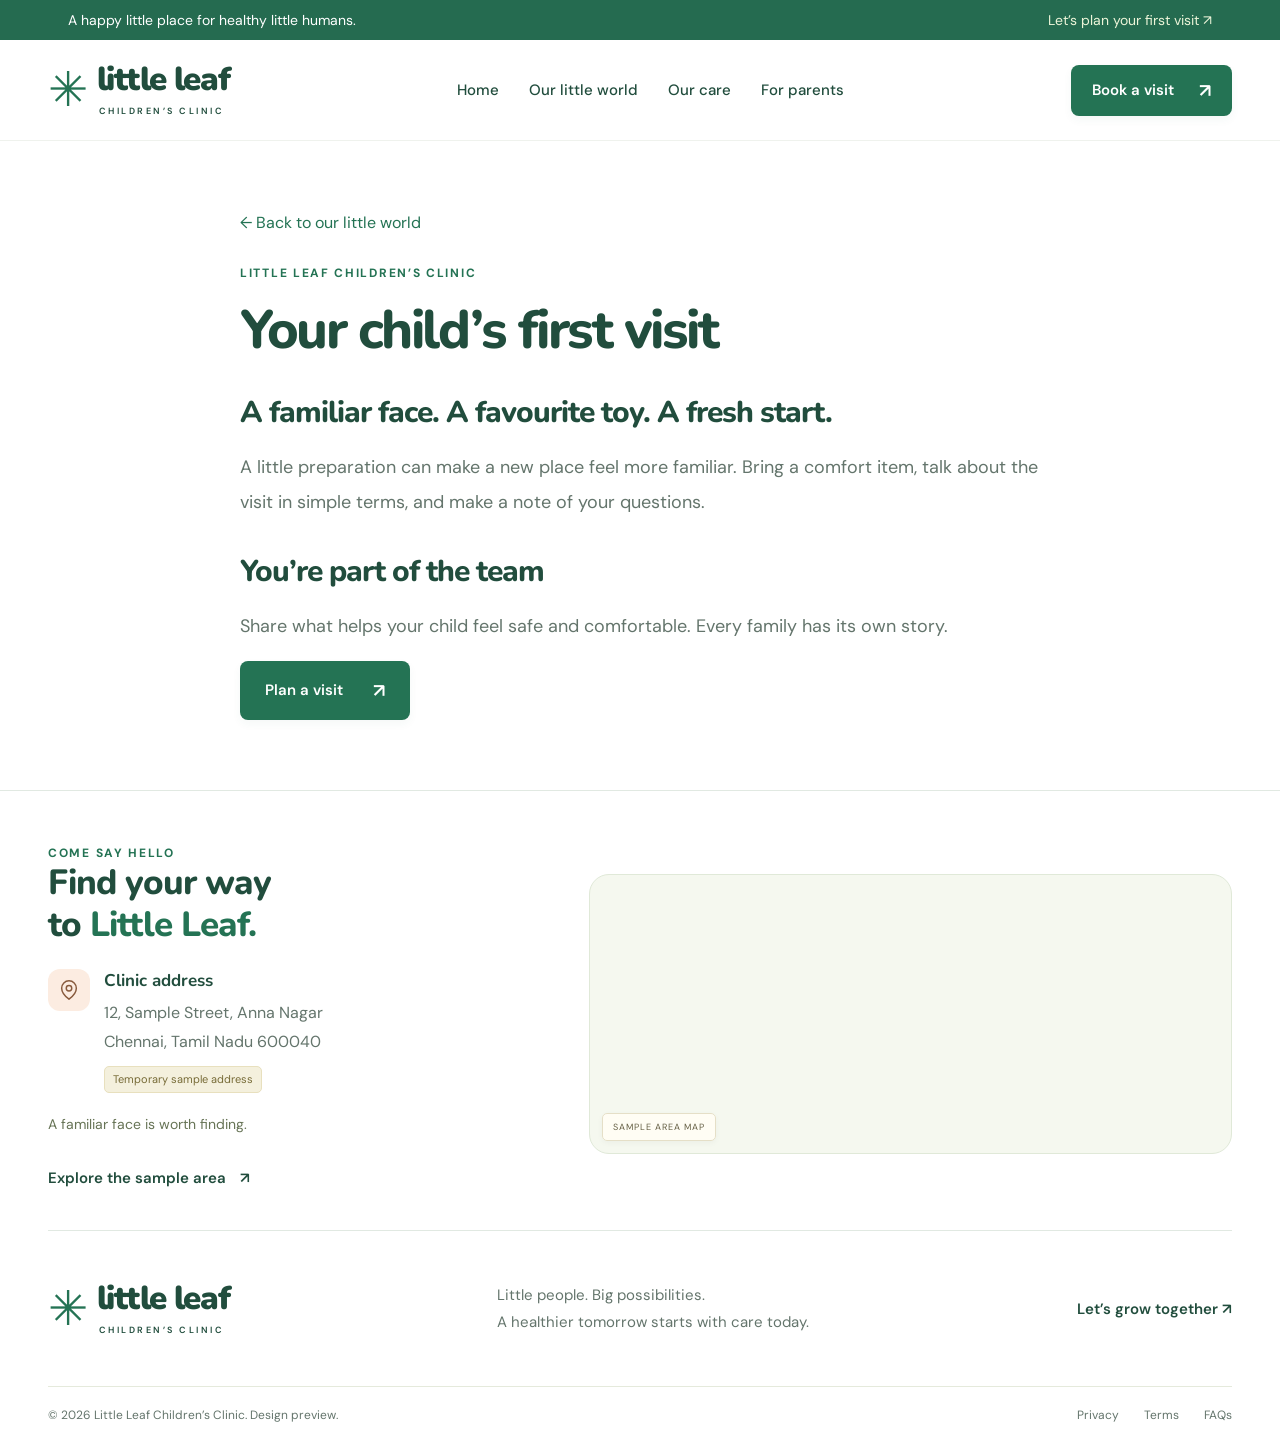
==== blog-detail.html @ 6de823de "Build Little Leaf pediatric clinic website" ====
﻿<!DOCTYPE html>
<html lang="en"><head><meta charset="UTF-8"><meta name="viewport" content="width=device-width, initial-scale=1"><title>Your child’s first visit | Little Leaf Children’s Clinic</title><meta name="description" content="A familiar face. A favourite toy. A fresh start."><link rel="preconnect" href="https://fonts.googleapis.com"><link rel="preconnect" href="https://fonts.gstatic.com" crossorigin><link href="https://fonts.googleapis.com/css2?family=Caveat:wght@500;600&family=DM+Sans:wght@400;500;600;700&family=Nunito:wght@600;700;800;900&display=swap" rel="stylesheet"><link rel="stylesheet" href="assets/children.css"><link rel="icon" href="assets/leaf.svg"><script src="assets/children.js" defer></script></head><body><div class="welcome-loader" id="welcome-loader" role="status" aria-label="Welcome to Little Leaf"><div class="loader-content"><div class="loader-heart"><svg viewBox="0 0 64 64" aria-hidden="true"><path d="M32 54S7 39 7 22C7 7 26 5 32 18 38 5 57 7 57 22 57 39 32 54 32 54Z"/></svg><span class="heart-spark">&#10022;</span></div><div class="loader-brand">little leaf</div><div class="loader-tagline">A little care. A whole lot of heart.</div><svg class="heartbeat-line" viewBox="0 0 240 48" aria-hidden="true"><path class="ecg-track" d="M0 25H65l9-8 10 17 12-29 14 40 13-28 9 8h108"/><path class="ecg-pulse" d="M0 25H65l9-8 10 17 12-29 14 40 13-28 9 8h108"/></svg><span class="loader-footnote">MAKING ROOM FOR LITTLE SMILES</span></div></div>
<div class="announcement"><span>A happy little place for healthy little humans.</span><a href="#appointments">Let’s plan your first visit ↗</a></div>
<header><div class="container nav-wrap"><a href="index.html" class="brand"><span class="brand-icon">✳</span><span>little leaf<small>CHILDREN’S CLINIC</small></span></a><nav id="navigation" aria-label="Main navigation"><a href="index.html#home">Home</a><a href="index.html#about">Our little world</a><a href="index.html#services">Our care</a><a href="index.html#parents">For parents</a></nav><a class="button nav-cta" href="index.html#appointments">Book a visit <span>↗</span></a><button class="menu-toggle" aria-label="Open navigation" aria-controls="navigation" aria-expanded="false">☰</button></div></header>
<main class="container detail-main"><a class="back-link" href="index.html">← Back to our little world</a><div class="eyebrow">LITTLE LEAF CHILDREN’S CLINIC</div><h1>Your child’s first visit</h1><h2>A familiar face. A favourite toy. A fresh start.</h2><p>A little preparation can make a new place feel more familiar. Bring a comfort item, talk about the visit in simple terms, and make a note of your questions.</p><h2>You’re part of the team</h2><p>Share what helps your child feel safe and comfortable. Every family has its own story.</p><a class="button" href="index.html#appointments">Plan a visit <span>↗</span></a></main><footer><section class="footer-location container" aria-labelledby="visit-us-title"><div class="location-copy"><span class="eyebrow">COME SAY HELLO</span><h2 id="visit-us-title">Find your way<br>to <span>Little Leaf.</span></h2><div class="address-row"><span class="address-icon" aria-hidden="true"><svg viewBox="0 0 24 24"><path d="M20 10c0 6-8 12-8 12S4 16 4 10a8 8 0 1 1 16 0Z"/><circle cx="12" cy="10" r="3"/></svg></span><div><h3>Clinic address</h3><address data-clinic-address>12, Sample Street, Anna Nagar<br>Chennai, Tamil Nadu 600040</address><span class="address-demo-label">Temporary sample address</span></div></div><p class="location-note">A familiar face is worth finding.</p><a class="text-link map-directions" href="https://www.google.com/maps/search/?api=1&query=Anna%20Nagar%2C%20Chennai%2C%20Tamil%20Nadu" target="_blank" rel="noopener noreferrer">Explore the sample area <span aria-hidden="true">&#8599;</span></a></div><div class="clinic-map" data-clinic-map><iframe title="Sample location map: Anna Nagar, Chennai. This is not a confirmed clinic address." src="https://maps.google.com/maps?q=Anna%20Nagar%2C%20Chennai%2C%20Tamil%20Nadu&z=14&output=embed" loading="lazy" referrerpolicy="no-referrer-when-downgrade" allowfullscreen></iframe><span class="map-demo-label">SAMPLE AREA MAP</span></div></section><div class="container footer-main"><a href="index.html" class="brand"><span class="brand-icon">✳</span><span>little leaf<small>CHILDREN’S CLINIC</small></span></a><p>Little people. Big possibilities.<br>A healthier tomorrow starts with care today.</p><a class="text-link" href="index.html#appointments">Let’s grow together ↗</a></div><div class="container footer-bottom"><span>© <span id="year">2026</span> Little Leaf Children’s Clinic. Design preview.</span><div><a href="privacy.html">Privacy</a><a href="terms.html">Terms</a><a href="faq.html">FAQs</a></div></div></footer></body></html>
---- assets/children.css ----
﻿:root{--green:#247354;--deep:#214d3d;--text:#64756c;--line:#e1e9e2}*{box-sizing:border-box}html{scroll-behavior:smooth;scroll-padding-top:110px}body{margin:0;color:var(--deep);font-family:'DM Sans',sans-serif;font-size:15px;background:white}a{color:inherit;text-decoration:none}button,input,select{font:inherit}a:focus-visible,button:focus-visible,summary:focus-visible{outline:3px solid #99b75c;outline-offset:5px}p{line-height:1.8;color:var(--text)}.container{max-width:1240px;width:calc(100% - 96px);margin:auto}.announcement{background:var(--green);color:#fff;display:flex;justify-content:space-between;padding:11px max(48px,calc((100vw - 1144px)/2));font-size:12px}.announcement a{color:#edf5d9}header{background:#ffffffed;backdrop-filter:blur(14px);position:sticky;top:0;z-index:20;border-bottom:1px solid #eff2ed}.nav-wrap{height:100px;display:flex;align-items:center;justify-content:space-between;gap:24px}.brand{display:flex;align-items:center;gap:10px;font-family:Nunito,sans-serif;font-weight:900;font-size:30px;letter-spacing:-1.3px;line-height:1}.brand-icon{font-size:48px;color:var(--green);font-weight:500}.brand small{display:block;font:600 8px 'DM Sans',sans-serif;letter-spacing:2.5px;margin:9px 0 0 2px}nav{display:flex;gap:30px;font-size:13px;font-weight:500}nav a:hover{color:var(--green)}.button{display:inline-flex;align-items:center;justify-content:center;gap:30px;background:var(--green);color:#fff;border:0;border-radius:8px;padding:17px 25px;font-weight:600;font-size:13px;cursor:pointer;transition:background .2s,transform .2s}.button:hover{background:#185b40;transform:translateY(-2px)}.button span{font-size:19px}.nav-cta{padding:13px 21px;gap:25px}.menu-toggle{display:none}.hero{display:grid;grid-template-columns:1.08fr 1fr;align-items:center;gap:65px;padding-top:58px;padding-bottom:65px}.eyebrow{font-size:10px;letter-spacing:1.9px;font-weight:700;color:var(--green);margin-bottom:20px}h1,h2,h3{font-family:Nunito,sans-serif}h1{font-size:clamp(44px,4.8vw,66px);font-weight:800;letter-spacing:-2.5px;line-height:1.1;margin:0}h1>span{color:var(--green);font-size:.91em}.scribble{width:88%;height:14px;border-top:5px solid #b6d78a;border-radius:50%;margin:6px 0 20px;transform:rotate(-1deg)}.hero-copy>p{max-width:450px;font-size:14px;margin-bottom:28px}.hero-actions{display:flex;gap:25px;align-items:center}.text-link{font-weight:600;font-size:13px;display:inline-flex;align-items:center}.text-link:hover{color:var(--green)}.assurance{display:flex;align-items:center;gap:9px;font-size:11px;color:#738477;margin-top:28px}.assurance>span{display:grid;place-items:center;width:20px;height:20px;border-radius:50%;background:#edf6ee;color:var(--green)}.hero-visual{position:relative;padding:8px 0 20px}.image-frame{height:477px;background:#e6f1e5;border-radius:160px 160px 22px 22px;overflow:hidden;position:relative;margin-right:14px}.image-frame img{width:100%;height:100%;object-fit:cover;object-position:center}.photo-caption{position:absolute;bottom:21px;left:0;width:100%;text-align:center;font-size:11px;color:white;background:#214d3d99;padding:9px}.sun{position:absolute;right:-16px;top:-18px;color:#b3cc72;font-size:92px;line-height:1;transform:rotate(10deg)}.flower{position:absolute;left:-35px;top:67px;color:#d7e9bd;font-size:70px}.care-note{position:absolute;bottom:53px;left:-38px;background:white;border:1px solid #e8eee5;border-radius:14px;box-shadow:0 9px 35px #1c503113;padding:17px 22px;display:flex;gap:13px;align-items:center;font-size:12px;line-height:1.6;transform:rotate(-4deg)}.care-note>span{font-size:33px;color:var(--green)}.care-note strong{font-family:Nunito;font-size:14px}.visual-label{position:absolute;bottom:0;right:38px;font-size:8px;letter-spacing:2px;color:#718472}.care-strip{background:#f4f8f0;border-block:1px solid #edf2e7}.care-strip>.container{display:flex;align-items:center;justify-content:space-between;padding-block:24px;gap:24px}.care-strip .container>div{display:flex;align-items:center;gap:13px;font-size:12px}.care-strip .container>div:first-child{display:block;line-height:1.6}.care-strip strong{font-family:Nunito;font-size:15px}.care-strip b{font-size:30px;color:#70925c;font-weight:400}.section{padding-block:78px}.section-top{display:flex;justify-content:space-between;align-items:end;gap:30px;margin-bottom:32px}.section-top .eyebrow{margin-bottom:13px}h2{font-size:36px;font-weight:800;line-height:1.2;letter-spacing:-1px;margin:0 0 19px}h2 span{color:var(--green)}.section-top h2{margin-bottom:0}.section-top>p{font-size:12px;margin-bottom:4px}.service-grid{display:grid;grid-template-columns:repeat(4,1fr);gap:17px}.service-card{border:1px solid var(--line);border-radius:15px;padding:25px 23px 20px;position:relative;transition:transform .2s,box-shadow .2s}.service-card:hover{transform:translateY(-5px);box-shadow:0 12px 30px #1f4b3910;border-color:#a9c6ac}.service-icon{display:grid;place-items:center;border-radius:14px;width:49px;height:49px;font-size:29px;margin-bottom:27px}.mint{background:#e7f1e1}.peach{background:#fff0e4;color:#b78d5c}.lavender{background:#eeedf7;color:#817b9c}.yellow{background:#f7f1d9;color:#a28c42}.number{position:absolute;right:23px;top:32px;font-size:10px;color:#7b897c}.service-card h3{font-size:18px;font-weight:800;margin:0 0 10px;letter-spacing:-.4px}.service-card p{font-size:12px;line-height:1.8;margin-bottom:23px}.card-link{display:flex;justify-content:space-between;align-items:center;border-top:1px solid var(--line);padding-top:16px;font-size:10px;font-weight:600;gap:10px}.card-link b{font-size:18px}.about-section{background:#f7faf4;padding:70px 0}.about-grid{display:grid;grid-template-columns:1fr 1fr;align-items:center;gap:95px}.about-art{background:#dfecd5;border-radius:110px 20px 20px 20px;height:370px;position:relative;display:flex;flex-direction:column;align-items:center;justify-content:center;overflow:hidden}.plant{font-size:140px;border:1px dashed #a4bc8c;border-radius:50%;width:230px;height:230px;display:grid;place-items:center;transform:rotate(-10deg)}.art-label{font-size:10px;letter-spacing:2px;text-align:center;line-height:1.8;margin-top:18px}.sticker{position:absolute;right:20px;top:35px;background:#fffdf1;padding:16px 20px;border-radius:50%;text-align:center;font-family:Nunito;font-size:12px;transform:rotate(12deg)}.sticker span{display:block;font-size:30px}.about-grid p{font-size:13px}.about-points{display:grid;grid-template-columns:1fr 1fr;gap:16px;font-size:12px;margin:24px 0;color:var(--green)}.faq-list{border-top:1px solid var(--line)}details{border-bottom:1px solid var(--line);padding:22px 0}summary{font-family:Nunito;font-weight:700;font-size:17px;display:flex;justify-content:space-between;gap:20px;cursor:pointer;list-style:none}summary::-webkit-details-marker{display:none}summary span{color:var(--green);font-size:23px;font-family:'DM Sans'}details[open] summary span{transform:rotate(45deg)}details p{font-size:13px;max-width:850px}.appointment-section{display:grid;grid-template-columns:.9fr 1.1fr;gap:65px;background:#eaf3e5;border-radius:22px;padding:48px;margin-bottom:75px;overflow:hidden}.booking-copy p{max-width:300px;font-size:13px}.booking-copy h2{font-size:42px}.booking-flower{font-size:100px;color:#b6ce9a;display:block;margin-top:10px;line-height:1}form{background:white;border-radius:16px;padding:28px}form h3{font-size:22px;margin:0 0 8px}.form-intro{font-size:10px;margin:0 0 20px}.form-row{display:grid;grid-template-columns:1fr 1fr;gap:16px}label{display:flex;flex-direction:column;gap:8px;font-size:10px;font-weight:600;margin-bottom:18px}input,select{width:100%;min-width:0;padding:12px 11px;border:1px solid #dce6db;border-radius:6px;background:#fff;color:var(--deep);font-size:11px;min-height:42px}input:focus,select:focus{outline:2px solid #8eae79;outline-offset:2px}form .button{width:100%;justify-content:space-between}#form-status{font-size:12px;color:var(--green);background:#edf6ee;padding:12px;border-radius:6px}footer{border-top:1px solid var(--line);padding-top:35px}.footer-main{display:flex;justify-content:space-between;align-items:center;gap:30px;padding-bottom:35px}.footer-main p{font-size:12px}.footer-bottom{border-top:1px solid var(--line);display:flex;justify-content:space-between;font-size:10px;padding-top:20px;padding-bottom:25px;color:#64756c}.footer-bottom>div{display:flex;gap:25px}.detail-main{max-width:800px;padding-block:70px;min-height:65vh}.detail-main h1{font-size:48px;margin-bottom:30px}.detail-main h2{font-size:25px;margin-top:35px}.detail-main p,.detail-main li{font-size:15px;line-height:1.9;color:var(--text)}.back-link{display:inline-block;margin-bottom:32px;font-size:13px;color:var(--green)}
@media(min-width:1450px){.hero{gap:90px}.image-frame{height:530px}}@media(max-width:1050px){.container{width:calc(100% - 56px)}.announcement{padding-inline:28px}nav{gap:18px}.hero{gap:30px}.hero h1{font-size:49px}.image-frame{height:440px}.service-grid{grid-template-columns:repeat(2,1fr)}.about-grid{gap:45px}.care-strip .container{gap:15px}.care-strip .container>div{font-size:10px}.hero-actions{gap:16px}.appointment-section{gap:30px;padding:30px}}
@media(max-width:760px){html{scroll-padding-top:85px}.container{width:calc(100% - 40px)}.announcement{justify-content:center;font-size:10px;padding:10px 20px}.announcement>a{display:none}.nav-wrap{height:80px;gap:12px}.brand{font-size:25px}.brand-icon{font-size:40px}.brand small{font-size:6px;letter-spacing:2px}.nav-cta{font-size:11px;padding:11px 13px;gap:9px;margin-left:auto}.nav-cta span{font-size:15px}.menu-toggle{display:block;background:transparent;border:1px solid var(--line);border-radius:6px;color:var(--deep);padding:7px 10px;font-size:20px}nav{display:none;position:absolute;top:80px;left:0;width:100%;background:white;flex-direction:column;gap:0;box-shadow:0 15px 20px #214d3d10;padding:10px 20px}nav.open{display:flex}nav a{padding:13px}.hero{grid-template-columns:1fr;gap:35px;padding-top:36px;padding-bottom:40px}.hero h1{font-size:clamp(40px,9vw,61px);max-width:550px}.eyebrow{font-size:9px;letter-spacing:1.5px}.hero-copy>p{font-size:14px;max-width:510px}.hero-visual{width:90%;max-width:440px;margin:auto}.image-frame{height:430px;margin:0;border-radius:140px 140px 20px 20px}.flower{left:-23px}.sun{right:-24px}.care-note{left:-17px;bottom:48px}.visual-label{right:15px}.care-strip .container{display:grid;grid-template-columns:1fr 1fr;gap:20px}.care-strip .container>div{font-size:11px}.care-strip b{font-size:25px}.section{padding-block:48px}.section-top{display:block}.section-top>p{margin-top:16px}h2{font-size:30px}.service-grid{gap:12px}.service-card{padding:20px 16px}.service-card h3{font-size:17px}.service-card p{font-size:12px}.number{right:17px}.card-link{font-size:9px}.about-section{padding:45px 0}.about-grid{grid-template-columns:1fr;gap:35px}.about-art{height:310px}.about-points{font-size:11px}.appointment-section{grid-template-columns:1fr;padding:26px 20px;gap:22px;margin-bottom:45px}.booking-copy h2{font-size:36px}.booking-copy p{max-width:100%}.booking-flower{display:none}form{padding:22px 18px}.form-row{gap:12px}.footer-main{flex-wrap:wrap;gap:20px}.footer-main p{max-width:220px}.footer-bottom{gap:20px;line-height:1.8;flex-wrap:wrap}.detail-main h1{font-size:38px}summary{font-size:15px}}
@media(max-width:380px){.nav-cta{display:none}.menu-toggle{margin-left:auto}.service-grid{grid-template-columns:1fr}.form-row{grid-template-columns:1fr}.hero-actions{gap:15px}.hero-actions .button{padding:15px 16px;gap:13px}.hero-actions .text-link{font-size:11px}.image-frame{height:360px}}@media(prefers-reduced-motion:reduce){html{scroll-behavior:auto}*,*:before,*:after{transition:none!important;animation:none!important}}
/* A short, branded welcome, with a CSS timeout as a no-JavaScript fallback. */
.welcome-loader{position:fixed;inset:0;z-index:1000;background:#f8fbf5;display:grid;place-items:center;transition:opacity .5s ease,visibility .5s;animation:loader-failsafe .3s 3s forwards;pointer-events:none}.is-welcoming{overflow:hidden}.loader-content{text-align:center;padding:30px}.loader-heart{position:relative;width:76px;margin:0 auto 21px}.loader-heart svg{width:76px;fill:var(--green);filter:drop-shadow(0 8px 15px #24735418);animation:gentle-heartbeat 1.25s infinite;transform-origin:center}.heart-spark{position:absolute;right:-15px;top:-9px;font-size:28px;color:#a9c67c;animation:spark-breathe 1.25s infinite}.loader-brand{font-family:Nunito,sans-serif;font-size:36px;font-weight:900;letter-spacing:-1.7px}.loader-tagline{font-size:12px;color:var(--text);margin-top:8px}.heartbeat-line{display:block;width:230px;height:48px;margin:23px auto 18px;fill:none;stroke-width:2;stroke-linecap:round;stroke-linejoin:round}.ecg-track{stroke:#dae6d4}.ecg-pulse{stroke:var(--green);stroke-dasharray:90 260;animation:ecg-travel 1.5s linear infinite}.loader-footnote{font-size:8px;letter-spacing:2.2px;color:#728367}.welcome-loader.is-finished{opacity:0;visibility:hidden}.growth-stats{display:grid;grid-template-columns:1.55fr 1fr 1fr 1fr;gap:28px;align-items:center;padding-top:0;padding-bottom:76px}.stats-intro .eyebrow{display:block;font-size:8px;margin-bottom:12px}.stats-intro h2{font-size:25px;line-height:1.25;letter-spacing:-.7px;margin-bottom:10px}.stats-intro p{font-size:11px;margin:0}.stat-item{border-left:1px solid var(--line);padding:8px 0 8px 30px}.stat-value{display:block;font-family:Nunito,sans-serif;color:var(--green);font-weight:800;font-size:65px;line-height:1.1;letter-spacing:-3px;font-variant-numeric:tabular-nums}.stat-item h3{font-size:14px;margin:13px 0 8px}.stat-item p{font-size:11px;line-height:1.8;margin:0}.reveal-item{opacity:0;transform:translateY(18px);transition:opacity .65s ease var(--reveal-delay,0ms),transform .65s ease var(--reveal-delay,0ms)}.reveal-item.is-visible{opacity:1;transform:translateY(0)}.service-card.is-visible:hover{transform:translateY(-5px)}.image-frame{box-shadow:0 16px 40px #214d3d08}.button{box-shadow:0 4px 10px #2473540c}.service-card:nth-child(2){border-radius:15px 30px 15px 15px}.service-card:nth-child(4){border-radius:30px 15px 15px 15px}
@keyframes gentle-heartbeat{0%,40%,75%,100%{transform:scale(1)}12%{transform:scale(1.13)}25%{transform:scale(1.02)}32%{transform:scale(1.09)}}@keyframes spark-breathe{0%,100%{opacity:.6;transform:rotate(-8deg) scale(.9)}40%{opacity:1;transform:rotate(8deg) scale(1.1)}}@keyframes ecg-travel{from{stroke-dashoffset:350}to{stroke-dashoffset:0}}@keyframes loader-failsafe{to{opacity:0;visibility:hidden}}
@media(max-width:1050px){.growth-stats{gap:18px}.stat-item{padding-left:20px}.stats-intro h2{font-size:22px}.stat-item h3{font-size:12px}.stat-value{font-size:57px}}
@media(max-width:760px){.growth-stats{grid-template-columns:repeat(3,1fr);gap:16px;padding-bottom:45px}.stats-intro{grid-column:1/-1;margin-bottom:6px}.stats-intro h2{font-size:27px}.stats-intro h2 br{display:none}.stats-intro p br{display:none}.stat-item{padding-left:12px}.stat-value{font-size:47px}.stat-item h3{font-size:12px;line-height:1.5;margin-top:10px;min-height:36px}.stat-item p{font-size:10px}.stat-item p br{display:none}}
@media(prefers-reduced-motion:reduce){.welcome-loader{animation:loader-failsafe .01s .1s forwards!important}.loader-heart svg,.heart-spark,.ecg-pulse{animation:none!important}.reveal-item{opacity:1;transform:none}}
/* A candid family moment gives the about section a warmer, personal focus. */
.about-photo{display:block;height:410px;border-radius:100px 22px 22px 22px;isolation:isolate;box-shadow:0 12px 32px #214d3d0a}.about-photo>img{width:100%;height:100%;object-fit:cover;object-position:50% 42%;display:block;transition:transform .8s ease}.about-photo:hover>img{transform:scale(1.025)}.about-photo-shade{position:absolute;inset:45% 0 0;background:linear-gradient(transparent,#183e2dcc);pointer-events:none}.photo-story{position:absolute;left:25px;right:25px;bottom:51px;display:flex;gap:12px;align-items:center;color:white}.story-heart{display:grid;place-items:center;flex:none;width:43px;height:43px;border:1px solid #ffffff66;border-radius:50%;background:#ffffff14;font-size:27px}.photo-story strong{font-family:Nunito,sans-serif;font-size:20px;letter-spacing:-.4px;display:block;line-height:1.3}.photo-story div>span{display:block;font-size:10px;color:#e4efdf;margin-top:5px}.about-photo-tag{position:absolute;bottom:21px;left:25px;right:25px;border-top:1px solid #ffffff40;padding-top:12px;color:#edf6e8;font-size:8px;letter-spacing:1.8px}
@media(max-width:760px){.about-photo{height:350px;border-radius:75px 20px 20px 20px}.photo-story{left:20px;right:20px}.photo-story strong{font-size:19px}.about-photo-tag{left:20px;right:20px}}
/* Personal details: a small note, hand-drawn marks, and a reassuring first visit. */
.handwritten{font-family:Caveat,cursive;font-weight:500;letter-spacing:0}.visual-label.handwritten{font-size:25px;bottom:-5px;right:28px;color:#527754;transform:rotate(-3deg)}.team-note{position:relative;background:#fffdf3;padding:18px 23px 16px;margin:23px 0 25px;border:1px solid #eee9d7;border-radius:3px 12px 12px 12px;transform:rotate(-1deg);box-shadow:1px 5px 12px #51462305}.note-pin{position:absolute;top:-7px;left:28px;width:57px;height:16px;background:#c8d9ae9c;transform:rotate(-7deg);border-left:2px dotted #e5eccf;border-right:2px dotted #e5eccf}.team-note p{font-family:Nunito,sans-serif;font-size:17px!important;font-weight:600;line-height:1.55;color:var(--deep);margin:0 0 9px}.note-signature{font-family:Caveat,cursive;font-size:22px;color:#527754}.note-signature>span{margin-left:6px}.about-photo{height:455px}.about-grid{gap:75px}.first-visit-guide{margin:35px 0 45px;background:#f8faf5;border:1px solid #e8eee1;border-radius:18px;padding:26px 30px 30px}.guide-heading{display:flex;justify-content:space-between;align-items:center;gap:20px;margin-bottom:24px}.guide-heading>.handwritten{font-size:28px;color:#58794e;transform:rotate(-1deg)}.guide-label{font-size:8px;letter-spacing:1.7px;color:#71816a}.guide-grid{display:grid;grid-template-columns:repeat(3,1fr);gap:32px}.guide-grid article{position:relative;padding-right:15px}.guide-grid article+article{border-left:1px solid #e0e7d9;padding-left:28px}.guide-icon{display:inline-grid;place-items:center;width:54px;height:54px;background:#e9f1df;border-radius:47% 53% 60% 40%;margin-bottom:13px}.guide-grid article:nth-child(2) .guide-icon{background:#f7ecdd;transform:rotate(4deg)}.guide-grid article:nth-child(3) .guide-icon{background:#eeebf5;transform:rotate(-5deg)}.guide-icon svg{width:38px;height:38px;stroke:#547549;stroke-width:1.7;fill:none;stroke-linecap:round;stroke-linejoin:round}.guide-grid h3{font-size:17px;letter-spacing:-.4px;margin:0 0 9px}.guide-grid p{font-size:12px;line-height:1.8;margin:0;max-width:290px}.booking-personal{margin-top:26px;max-width:230px;transform:rotate(-5deg)}.booking-personal .handwritten{display:block;font-size:29px;color:#527754}.booking-personal svg{width:110px;height:35px;fill:none;stroke:#8ba76a;stroke-width:2;stroke-linecap:round;margin-left:93px}.faq-list summary{transition:color .2s}.faq-list summary:hover{color:var(--green)}
@media(max-width:1050px){.about-grid{gap:40px}.guide-grid{gap:20px}.guide-grid article+article{padding-left:20px}.team-note p{font-size:16px!important}}
@media(max-width:760px){.visual-label.handwritten{font-size:24px;right:8px;bottom:-8px}.hero-visual{margin-bottom:10px}.about-grid{gap:30px}.about-photo{height:350px}.team-note{margin-top:22px}.team-note p{font-size:17px!important}.note-signature{font-size:23px}.first-visit-guide{padding:22px;margin:27px 0 33px}.guide-heading{display:block;margin-bottom:25px}.guide-heading>.handwritten{display:block;font-size:27px;line-height:1.1;margin-bottom:14px}.guide-label{font-size:8px}.guide-grid{grid-template-columns:1fr;gap:23px}.guide-grid article{padding:0 0 0 63px;min-height:70px}.guide-grid article+article{border-left:0;border-top:1px solid #e0e7d9;padding:22px 0 0 63px}.guide-icon{position:absolute;left:0;top:0;width:45px;height:45px}.guide-grid article+article .guide-icon{top:22px}.guide-icon svg{width:33px;height:33px}.guide-grid h3{font-size:16px}.guide-grid p{font-size:12px;max-width:100%}.booking-personal{margin-top:18px;margin-bottom:6px}.booking-personal .handwritten{font-size:28px}.booking-personal svg{height:26px}}
/* Larger, more comfortable typography across the clinic website. */
body{font-size:17px}.announcement{font-size:14px}nav{font-size:15px}.brand{font-size:33px}.brand small{font-size:9px}.button,.text-link{font-size:15px}.eyebrow{font-size:12px;letter-spacing:1.7px}.hero h1{font-size:clamp(49px,5.2vw,72px)}.hero-copy>p{font-size:17px;max-width:490px}.assurance{font-size:13px}.photo-caption{font-size:13px}.care-note{font-size:14px}.care-note strong{font-size:16px}.visual-label.handwritten{font-size:28px}.care-strip .container>div{font-size:14px}.care-strip strong{font-size:17px}h2{font-size:40px}.section-top>p{font-size:15px}.service-card h3{font-size:21px}.service-card p{font-size:15px;line-height:1.75}.card-link{font-size:12px}.number{font-size:12px}.stats-intro .eyebrow{font-size:10px}.stats-intro h2{font-size:29px}.stats-intro p{font-size:14px}.stat-value{font-size:72px}.stat-item h3{font-size:17px}.stat-item p{font-size:14px}.about-grid p{font-size:16px}.about-points{font-size:14px}.team-note p{font-size:20px!important}.note-signature{font-size:26px}.photo-story strong{font-size:23px}.photo-story div>span{font-size:12px}.about-photo-tag{font-size:10px;letter-spacing:1.3px}.guide-heading>.handwritten{font-size:32px}.guide-label{font-size:10px}.guide-grid h3{font-size:20px}.guide-grid p{font-size:15px}summary{font-size:20px}details p{font-size:16px}.booking-copy h2{font-size:46px}.booking-copy p{font-size:16px}.booking-personal .handwritten{font-size:33px}form h3{font-size:26px}.form-intro{font-size:13px}label{font-size:13px}input,select{font-size:14px;min-height:47px}#form-status{font-size:15px}.footer-main p{font-size:15px}.footer-bottom{font-size:12px}.detail-main h1{font-size:54px}.detail-main h2{font-size:30px}.detail-main p,.detail-main li{font-size:18px}.back-link{font-size:16px}.loader-tagline{font-size:15px}.loader-footnote{font-size:10px}
@media(max-width:1050px){.nav-wrap{gap:16px}nav{gap:17px;font-size:14px}.nav-cta{padding-inline:16px;gap:16px}.brand{font-size:29px}.hero h1{font-size:54px}.hero-actions{flex-wrap:wrap;gap:18px}.stats-intro h2{font-size:26px}.stat-item h3{font-size:15px}.stat-item p{font-size:13px}.stat-value{font-size:64px}.team-note p{font-size:19px!important}.service-card h3{font-size:21px}}
@media(max-width:760px){.announcement{font-size:12px}.brand{font-size:27px}.brand small{font-size:7px}.nav-cta{font-size:13px;padding:12px 14px;gap:10px}.nav-wrap{gap:10px}nav{font-size:16px}.hero h1{font-size:clamp(43px,9.7vw,64px);letter-spacing:-1.8px}.hero-copy>p{font-size:17px}.eyebrow{font-size:11px;line-height:1.6;letter-spacing:1.4px}.hero-actions .text-link{font-size:14px}.assurance{font-size:13px;line-height:1.6}.care-strip .container>div{font-size:13px;line-height:1.6}.care-strip strong{font-size:16px}h2{font-size:34px}.section-top>p{font-size:15px}.service-grid{grid-template-columns:1fr}.service-card{padding:24px}.service-card h3{font-size:23px}.service-card p{font-size:16px}.card-link{font-size:14px}.service-icon{margin-bottom:20px}.number{right:24px}.stats-intro h2{font-size:31px}.stats-intro p{font-size:15px}.stat-value{font-size:53px}.stat-item{padding-left:10px}.stat-item h3{font-size:14px;line-height:1.5;min-height:42px}.stat-item p{font-size:12px}.growth-stats{gap:12px}.about-grid p{font-size:16px}.about-points{font-size:14px;line-height:1.6;gap:14px}.team-note p{font-size:20px!important}.note-signature{font-size:25px}.photo-story strong{font-size:21px}.photo-story div>span{font-size:12px;line-height:1.6}.about-photo-tag{font-size:9px;letter-spacing:1px}.photo-story{bottom:60px}.guide-heading>.handwritten{font-size:31px}.guide-grid h3{font-size:19px}.guide-grid p{font-size:15px}.guide-label{font-size:10px}summary{font-size:18px;line-height:1.5}details p{font-size:16px}.booking-copy h2{font-size:40px}.booking-copy p{font-size:16px}.booking-personal .handwritten{font-size:31px}.form-row{grid-template-columns:1fr;gap:0}form h3{font-size:26px}.form-intro{font-size:13px}label{font-size:14px}input,select{font-size:16px;min-height:49px}.footer-main p{font-size:15px;max-width:100%}.footer-bottom{font-size:13px}.detail-main h1{font-size:43px}.detail-main h2{font-size:28px}.detail-main p,.detail-main li{font-size:17px}}
@media(max-width:380px){.hero h1{font-size:42px}.hero-actions .button{font-size:15px;padding:15px 18px}.hero-actions .text-link{font-size:14px}.hero-actions{gap:20px}.stat-value{font-size:47px}.stat-item h3{font-size:13px}.stat-item p{font-size:12px}.about-points{grid-template-columns:1fr}.note-signature{font-size:23px}.team-note{padding-inline:18px}}
.footer-location{display:grid;grid-template-columns:.85fr 1.15fr;gap:65px;align-items:center;padding-top:14px;padding-bottom:42px;border-bottom:1px solid var(--line);margin-bottom:36px}.location-copy .eyebrow{margin-bottom:14px}.location-copy h2{font-size:35px;margin-bottom:23px}.address-row{display:flex;gap:14px;align-items:flex-start}.address-icon{width:42px;height:42px;border-radius:12px;background:#edf4e7;display:grid;place-items:center;flex-shrink:0}.address-icon svg{width:22px;height:22px;fill:none;stroke:var(--green);stroke-width:1.6;stroke-linecap:round;stroke-linejoin:round}.address-row h3{font-size:17px;margin:0 0 7px}.address-row address{font-style:normal;color:var(--text);font-size:16px;line-height:1.8;max-width:330px}.location-note{font-size:14px;margin-top:19px}.clinic-map{height:280px;overflow:hidden;border:1px solid #e0e9d8;border-radius:20px;background:#f5f8ef;position:relative}.clinic-map iframe{display:block;width:100%;height:100%;border:0}.map-pending{height:100%;display:flex;flex-direction:column;align-items:center;justify-content:center;text-align:center;padding:25px;background:radial-gradient(ellipse at top left,#e4efd8,transparent 70%)}.map-placeholder-icon svg{height:55px;width:55px;stroke:#8ca97a;fill:#f5f8ef;stroke-width:1.5;stroke-linecap:round;stroke-linejoin:round}.map-pending strong{font-family:Nunito,sans-serif;font-size:23px;margin:12px 0 7px}.map-pending>span:not([class]){font-size:13px;line-height:1.6;color:var(--text)}.map-pending .handwritten{font-size:25px;color:#718c5d;margin-top:14px;transform:rotate(-3deg)}.map-directions{margin-top:17px}
@media(max-width:1050px){.footer-location{gap:35px}}
@media(max-width:760px){.footer-location{grid-template-columns:1fr;gap:22px;padding-top:5px;padding-bottom:30px;margin-bottom:28px}.location-copy h2{font-size:33px}.location-copy h2 br{display:none}.clinic-map{height:260px}.map-pending>span:not([class]){font-size:14px}.address-row address{font-size:16px}}
.address-demo-label{display:inline-block;background:#f4f0dd;border:1px solid #e8e0be;color:#776b37;padding:4px 8px;border-radius:5px;font-size:11px;line-height:1.6;margin-top:9px}.map-demo-label{position:absolute;bottom:12px;left:12px;pointer-events:none;background:#fffdf5ed;color:#655f43;border:1px solid #e5dfc7;border-radius:5px;font-size:9px;letter-spacing:1px;padding:7px 10px;box-shadow:0 2px 6px #0000000a}.map-directions{gap:14px}
/* Motion follows the welcome screen and responds to scroll or interaction. */
header{transition:box-shadow .3s ease,border-color .3s ease}header.has-scrolled{box-shadow:0 7px 24px #214d3d0c;border-bottom-color:#dfe8dc}.reading-progress{position:fixed;inset:0 0 auto;height:3px;z-index:30;pointer-events:none}.reading-progress>span{display:block;width:100%;height:100%;background:linear-gradient(90deg,#a9c77b,#247354);transform:scaleX(0);transform-origin:left}.back-to-top{position:fixed;right:25px;bottom:25px;z-index:25;width:48px;height:48px;display:grid;place-items:center;border:1px solid #dce7d2;border-radius:50%;background:#fffef7;color:var(--green);box-shadow:0 5px 20px #214d3d18;cursor:pointer;animation:top-button-in .3s ease both;transition:background .2s,transform .2s}.back-to-top[hidden]{display:none}.back-to-top svg{width:22px;height:22px;fill:none;stroke:currentColor;stroke-width:1.7;stroke-linecap:round;stroke-linejoin:round}.back-to-top:hover{background:#eaf2df;transform:translateY(-4px)}.button{position:relative;overflow:hidden;isolation:isolate;transition:background .2s,transform .25s,box-shadow .25s}.button:hover{box-shadow:0 9px 21px #24735422}.button:active{transform:translateY(0) scale(.98)}.button>span:not(.button-ripple){transition:transform .25s}.button:hover>span:not(.button-ripple){transform:translate(3px,-2px)}.button-ripple{position:absolute;width:20px;height:20px;border-radius:50%;pointer-events:none;background:#ffffff35;animation:button-ripple .6s ease-out forwards}.text-link{transition:color .2s,gap .25s}.text-link:hover{gap:21px}nav a{position:relative}nav a:after{content:'';position:absolute;bottom:-8px;left:0;right:0;height:2px;background:#8fae6b;transform:scaleX(0);transform-origin:left;transition:transform .25s}nav a:hover:after,nav a:focus-visible:after{transform:scaleX(1)}.service-icon,.guide-icon{transition:transform .35s cubic-bezier(.2,.8,.3,1)}.service-card:hover .service-icon{transform:rotate(-9deg) scale(1.1)}.guide-grid article:hover .guide-icon{transform:rotate(7deg) translateY(-3px)}.card-link b{transition:transform .25s}.service-card:hover .card-link b{transform:translate(3px,-3px)}.image-frame img{transition:transform .8s ease}.image-frame:hover img{transform:scale(1.035)}.reveal-item{transition:opacity .7s ease var(--reveal-delay,0ms),transform .7s cubic-bezier(.2,.7,.2,1) var(--reveal-delay,0ms),box-shadow .3s,border-color .3s}.team-note.reveal-item.is-visible{transform:rotate(-1deg)}details[open]>p{animation:faq-content-in .3s ease both}summary span{transition:transform .25s}input,select{transition:border-color .2s,box-shadow .2s,background .2s}input:focus,select:focus{background:#fcfef9;box-shadow:0 3px 12px #2473540a}#form-status:not([hidden]){animation:faq-content-in .35s ease both}
@media(prefers-reduced-motion:no-preference){.site-ready .hero-copy>.eyebrow{animation:hero-rise .6s .05s both}.site-ready .hero h1{animation:hero-rise .75s .13s both}.site-ready .hero .scribble{transform-origin:left;animation:underline-in .8s .55s both}.site-ready .hero-copy>p{animation:hero-rise .7s .25s both}.site-ready .hero-actions{animation:hero-rise .7s .36s both}.site-ready .assurance{animation:hero-rise .7s .47s both}.site-ready .hero .image-frame{animation:photo-arrive .9s .15s both}.site-ready .hero .care-note{animation:note-float 4.5s .5s both}.site-ready .hero .sun{animation:sun-sway 4s .45s both}.site-ready .hero .flower{animation:flower-bloom 1s .55s both}.site-ready .hero .visual-label{animation:handwritten-in .8s .8s both}}
@keyframes hero-rise{from{opacity:0;transform:translateY(20px)}to{opacity:1;transform:translateY(0)}}@keyframes photo-arrive{from{opacity:0;transform:translateY(24px) scale(.97)}to{opacity:1;transform:translateY(0) scale(1)}}@keyframes underline-in{from{opacity:0;transform:scaleX(0) rotate(-1deg)}to{opacity:1;transform:scaleX(1) rotate(-1deg)}}@keyframes note-float{0%{opacity:0;transform:translateY(16px) rotate(-4deg)}15%{opacity:1;transform:translateY(0) rotate(-4deg)}45%{transform:translateY(-8px) rotate(-2deg)}75%{transform:translateY(2px) rotate(-5deg)}100%{opacity:1;transform:translateY(0) rotate(-4deg)}}@keyframes sun-sway{0%{opacity:0;transform:rotate(-20deg) scale(.8)}25%{opacity:1;transform:rotate(15deg) scale(1)}65%{transform:rotate(-5deg)}100%{opacity:1;transform:rotate(10deg)}}@keyframes flower-bloom{from{opacity:0;transform:rotate(-35deg) scale(.5)}to{opacity:1;transform:rotate(0) scale(1)}}@keyframes handwritten-in{from{opacity:0;transform:translateX(-12px) rotate(-3deg)}to{opacity:1;transform:translateX(0) rotate(-3deg)}}@keyframes button-ripple{from{opacity:.8;transform:translate(-50%,-50%) scale(0)}to{opacity:0;transform:translate(-50%,-50%) scale(28)}}@keyframes faq-content-in{from{opacity:0;transform:translateY(-6px)}to{opacity:1;transform:translateY(0)}}@keyframes top-button-in{from{opacity:0;transform:translateY(12px)}to{opacity:1;transform:translateY(0)}}
@media(max-width:760px){.back-to-top{right:16px;bottom:16px;width:44px;height:44px}nav a:after{bottom:6px;left:13px;right:auto;width:25px}}
@media(prefers-reduced-motion:reduce){.reveal-item{opacity:1!important;transform:none!important}.button-ripple{display:none}.back-to-top:hover,.button:hover,.service-card:hover,.service-card.is-visible:hover,.service-card:hover .service-icon,.guide-grid article:hover .guide-icon,.image-frame:hover img,.about-photo:hover>img{transform:none}.team-note.reveal-item{transform:rotate(-1deg)!important}}
/* Content-led accents: green anchors the clinic; softer colors mark care themes. */
:root{--sage:#e7f1df;--sunshine:#faf1d7;--peach:#fcece1;--lavender:#efebf7;--warm-paper:#fffdf5;--peach-ink:#885a3d;--lavender-ink:#695780;--sunshine-ink:#796326}
.announcement{background:#256b50}.sun{color:#b9a453}.flower{color:#b6cfa0}.scribble{border-color:#c8d98f}.care-note{background:var(--warm-paper);border-color:#eee8d5}.care-strip{background:#f1f6e9;border-color:#e4ecd7}.care-strip .container>div:nth-child(3)>b{color:#aa7c5b}.care-strip .container>div:nth-child(4)>b{color:#a18a3c}.service-card{background:#fff;overflow:hidden}.service-card:before{content:'';position:absolute;inset:0 0 auto;height:4px;background:#b4d29e}.service-card:nth-child(2):before{background:#e8bc9e}.service-card:nth-child(3):before{background:#c6b4dc}.service-card:nth-child(4):before{background:#e0cb83}.service-card:nth-child(1):hover{background:#f8fbf5;border-color:#bfd3ad}.service-card:nth-child(2):hover{background:#fffbf7;border-color:#e3c5af}.service-card:nth-child(3):hover{background:#fcfaff;border-color:#d2c2e2}.service-card:nth-child(4):hover{background:#fffdf5;border-color:#e1d4a8}.service-icon.mint{background:var(--sage);color:var(--green)}.service-icon.peach{background:var(--peach);color:var(--peach-ink)}.service-icon.lavender{background:var(--lavender);color:var(--lavender-ink)}.service-icon.yellow{background:var(--sunshine);color:var(--sunshine-ink)}.service-card:nth-child(2) .number{color:var(--peach-ink)}.service-card:nth-child(3) .number{color:var(--lavender-ink)}.service-card:nth-child(4) .number{color:var(--sunshine-ink)}.about-section{background:#f5f8f0}.team-note{background:var(--warm-paper);border-color:#e9dfbf}.note-pin{background:#c3d49d9c}.guide-grid article:nth-child(1) .guide-icon{background:var(--sage)}.guide-grid article:nth-child(2) .guide-icon{background:var(--peach)}.guide-grid article:nth-child(2) .guide-icon svg{stroke:var(--peach-ink)}.guide-grid article:nth-child(3) .guide-icon{background:var(--lavender)}.guide-grid article:nth-child(3) .guide-icon svg{stroke:var(--lavender-ink)}.appointment-section{background:#eaf2e2;position:relative;isolation:isolate}.appointment-section:before{content:'';position:absolute;width:210px;height:210px;border-radius:50%;left:-95px;bottom:-100px;background:#efe8c8;z-index:-1;pointer-events:none}.appointment-section:after{content:'';position:absolute;width:100px;height:100px;border-radius:50%;top:-55px;left:35%;background:#e4d9ee77;z-index:-1;pointer-events:none}#visit-form{box-shadow:0 8px 25px #3e573309}.address-icon{background:var(--peach)}.address-icon svg{stroke:var(--peach-ink)}.footer-location .location-note{color:#677456}.footer-bottom{border-color:#e5eadc}.back-to-top{background:var(--warm-paper)}::selection{background:#d8e9bf;color:#214d3d}
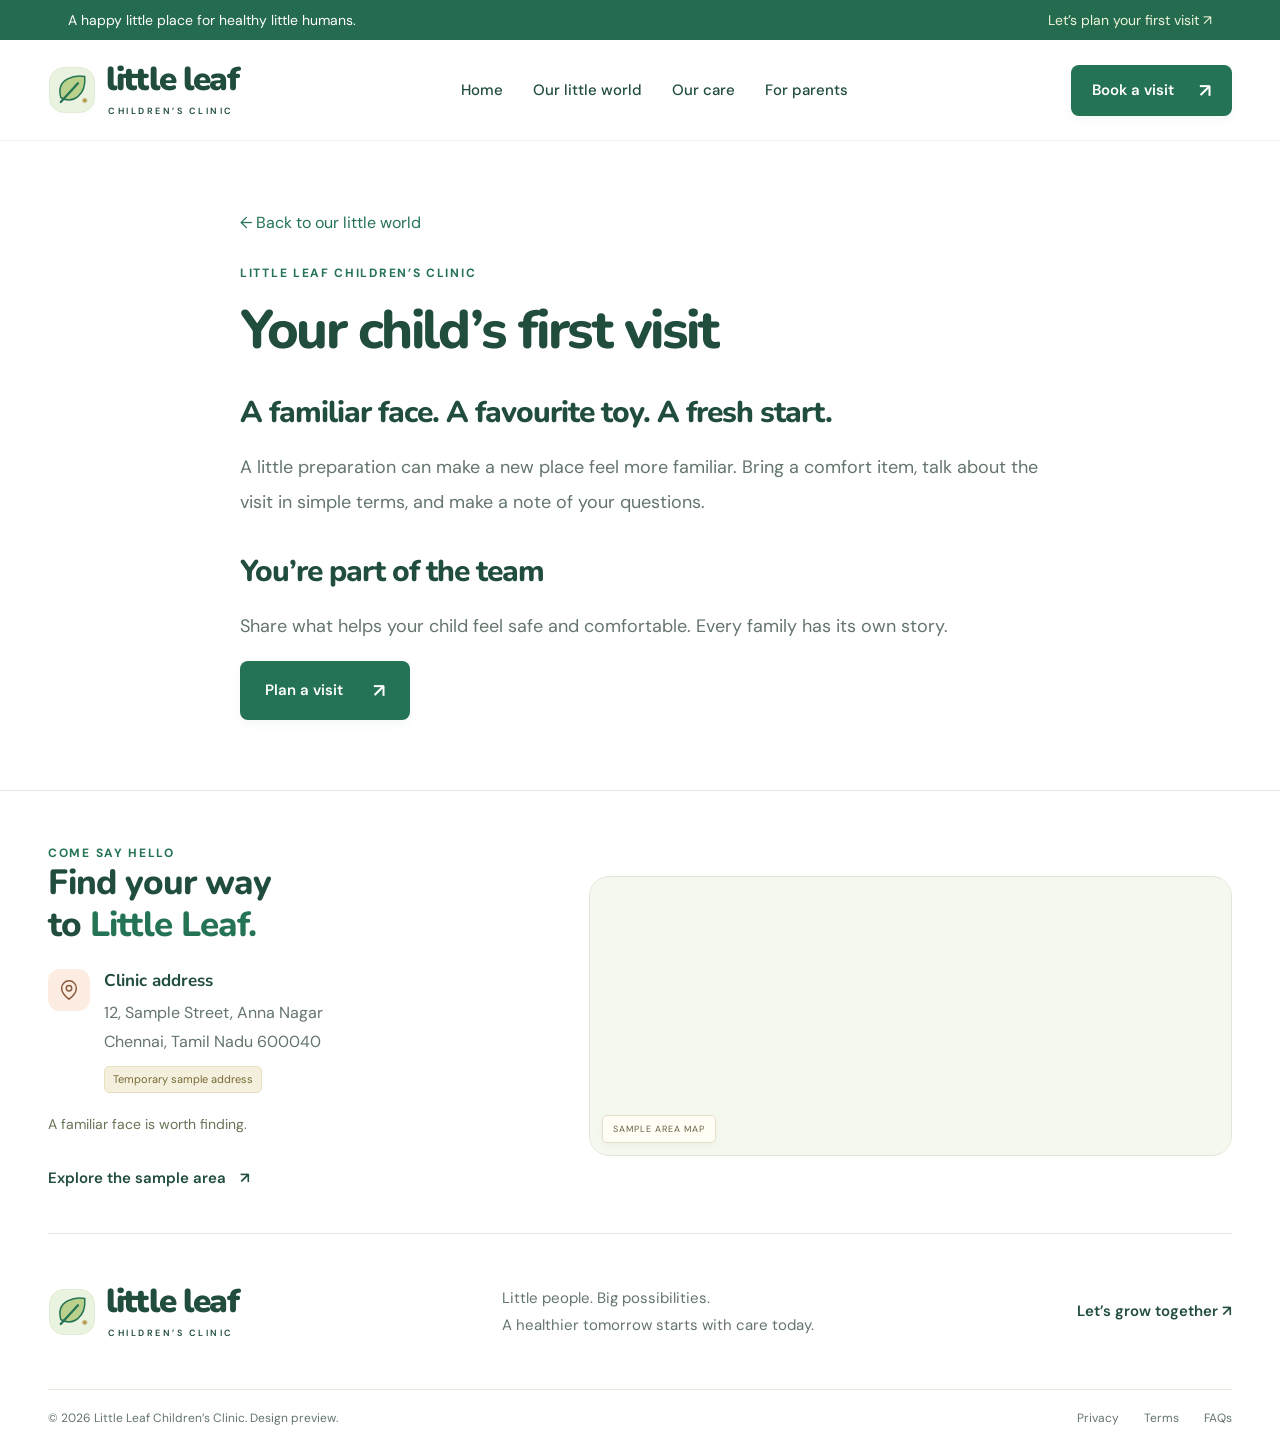
==== commit a52263f9: "Add animated Little Leaf brand marks across clinic pages" ====
--- a/blog-detail.html
+++ b/blog-detail.html
@@ -1,5 +1,5 @@
 ﻿<!DOCTYPE html>
-<html lang="en"><head><meta charset="UTF-8"><meta name="viewport" content="width=device-width, initial-scale=1"><title>Your child’s first visit | Little Leaf Children’s Clinic</title><meta name="description" content="A familiar face. A favourite toy. A fresh start."><link rel="preconnect" href="https://fonts.googleapis.com"><link rel="preconnect" href="https://fonts.gstatic.com" crossorigin><link href="https://fonts.googleapis.com/css2?family=Caveat:wght@500;600&family=DM+Sans:wght@400;500;600;700&family=Nunito:wght@600;700;800;900&display=swap" rel="stylesheet"><link rel="stylesheet" href="assets/children.css"><link rel="icon" href="assets/leaf.svg"><script src="assets/children.js" defer></script></head><body><div class="welcome-loader" id="welcome-loader" role="status" aria-label="Welcome to Little Leaf"><div class="loader-content"><div class="loader-heart"><svg viewBox="0 0 64 64" aria-hidden="true"><path d="M32 54S7 39 7 22C7 7 26 5 32 18 38 5 57 7 57 22 57 39 32 54 32 54Z"/></svg><span class="heart-spark">&#10022;</span></div><div class="loader-brand">little leaf</div><div class="loader-tagline">A little care. A whole lot of heart.</div><svg class="heartbeat-line" viewBox="0 0 240 48" aria-hidden="true"><path class="ecg-track" d="M0 25H65l9-8 10 17 12-29 14 40 13-28 9 8h108"/><path class="ecg-pulse" d="M0 25H65l9-8 10 17 12-29 14 40 13-28 9 8h108"/></svg><span class="loader-footnote">MAKING ROOM FOR LITTLE SMILES</span></div></div>
+<html lang="en"><head><meta charset="UTF-8"><meta name="viewport" content="width=device-width, initial-scale=1"><title>Your child’s first visit | Little Leaf Children’s Clinic</title><meta name="description" content="A familiar face. A favourite toy. A fresh start."><link rel="preconnect" href="https://fonts.googleapis.com"><link rel="preconnect" href="https://fonts.gstatic.com" crossorigin><link href="https://fonts.googleapis.com/css2?family=Caveat:wght@500;600&family=DM+Sans:wght@400;500;600;700&family=Nunito:wght@600;700;800;900&display=swap" rel="stylesheet"><link rel="stylesheet" href="assets/children.css"><link rel="icon" href="assets/leaf.svg"><script src="assets/children.js" defer></script></head><body><div class="welcome-loader" id="welcome-loader" role="status" aria-label="Welcome to Little Leaf"><div class="loader-content"><div class="loader-heart"><svg viewBox="0 0 64 64" aria-hidden="true"><path d="M32 54S7 39 7 22C7 7 26 5 32 18 38 5 57 7 57 22 57 39 32 54 32 54Z"/></svg><span class="heart-spark">&#10022;</span></div><div class="loader-brand"><span class="loader-leaf" aria-hidden="true"><svg class="logo-mark" viewBox="0 0 64 64" aria-hidden="true" focusable="false"><rect class="logo-tile" x="2" y="2" width="60" height="60" rx="19"/><path class="logo-leaf" pathLength="1" d="M17 42C10 15 38 12 49 14c2 25-16 37-32 28Z"/><path class="logo-stem" pathLength="1" d="m17 48 23-25"/><circle class="logo-spark" cx="49" cy="46" r="3"/></svg></span><span>little leaf</span></div><div class="loader-tagline">A little care. A whole lot of heart.</div><svg class="heartbeat-line" viewBox="0 0 240 48" aria-hidden="true"><path class="ecg-track" d="M0 25H65l9-8 10 17 12-29 14 40 13-28 9 8h108"/><path class="ecg-pulse" d="M0 25H65l9-8 10 17 12-29 14 40 13-28 9 8h108"/></svg><span class="loader-footnote">MAKING ROOM FOR LITTLE SMILES</span></div></div>
 <div class="announcement"><span>A happy little place for healthy little humans.</span><a href="#appointments">Let’s plan your first visit ↗</a></div>
-<header><div class="container nav-wrap"><a href="index.html" class="brand"><span class="brand-icon">✳</span><span>little leaf<small>CHILDREN’S CLINIC</small></span></a><nav id="navigation" aria-label="Main navigation"><a href="index.html#home">Home</a><a href="index.html#about">Our little world</a><a href="index.html#services">Our care</a><a href="index.html#parents">For parents</a></nav><a class="button nav-cta" href="index.html#appointments">Book a visit <span>↗</span></a><button class="menu-toggle" aria-label="Open navigation" aria-controls="navigation" aria-expanded="false">☰</button></div></header>
-<main class="container detail-main"><a class="back-link" href="index.html">← Back to our little world</a><div class="eyebrow">LITTLE LEAF CHILDREN’S CLINIC</div><h1>Your child’s first visit</h1><h2>A familiar face. A favourite toy. A fresh start.</h2><p>A little preparation can make a new place feel more familiar. Bring a comfort item, talk about the visit in simple terms, and make a note of your questions.</p><h2>You’re part of the team</h2><p>Share what helps your child feel safe and comfortable. Every family has its own story.</p><a class="button" href="index.html#appointments">Plan a visit <span>↗</span></a></main><footer><section class="footer-location container" aria-labelledby="visit-us-title"><div class="location-copy"><span class="eyebrow">COME SAY HELLO</span><h2 id="visit-us-title">Find your way<br>to <span>Little Leaf.</span></h2><div class="address-row"><span class="address-icon" aria-hidden="true"><svg viewBox="0 0 24 24"><path d="M20 10c0 6-8 12-8 12S4 16 4 10a8 8 0 1 1 16 0Z"/><circle cx="12" cy="10" r="3"/></svg></span><div><h3>Clinic address</h3><address data-clinic-address>12, Sample Street, Anna Nagar<br>Chennai, Tamil Nadu 600040</address><span class="address-demo-label">Temporary sample address</span></div></div><p class="location-note">A familiar face is worth finding.</p><a class="text-link map-directions" href="https://www.google.com/maps/search/?api=1&query=Anna%20Nagar%2C%20Chennai%2C%20Tamil%20Nadu" target="_blank" rel="noopener noreferrer">Explore the sample area <span aria-hidden="true">&#8599;</span></a></div><div class="clinic-map" data-clinic-map><iframe title="Sample location map: Anna Nagar, Chennai. This is not a confirmed clinic address." src="https://maps.google.com/maps?q=Anna%20Nagar%2C%20Chennai%2C%20Tamil%20Nadu&z=14&output=embed" loading="lazy" referrerpolicy="no-referrer-when-downgrade" allowfullscreen></iframe><span class="map-demo-label">SAMPLE AREA MAP</span></div></section><div class="container footer-main"><a href="index.html" class="brand"><span class="brand-icon">✳</span><span>little leaf<small>CHILDREN’S CLINIC</small></span></a><p>Little people. Big possibilities.<br>A healthier tomorrow starts with care today.</p><a class="text-link" href="index.html#appointments">Let’s grow together ↗</a></div><div class="container footer-bottom"><span>© <span id="year">2026</span> Little Leaf Children’s Clinic. Design preview.</span><div><a href="privacy.html">Privacy</a><a href="terms.html">Terms</a><a href="faq.html">FAQs</a></div></div></footer></body></html>
+<header><div class="container nav-wrap"><a href="index.html" class="brand"><span class="brand-icon" aria-hidden="true"><svg class="logo-mark" viewBox="0 0 64 64" aria-hidden="true" focusable="false"><rect class="logo-tile" x="2" y="2" width="60" height="60" rx="19"/><path class="logo-leaf" pathLength="1" d="M17 42C10 15 38 12 49 14c2 25-16 37-32 28Z"/><path class="logo-stem" pathLength="1" d="m17 48 23-25"/><circle class="logo-spark" cx="49" cy="46" r="3"/></svg></span><span>little leaf<small>CHILDREN’S CLINIC</small></span></a><nav id="navigation" aria-label="Main navigation"><a href="index.html#home">Home</a><a href="index.html#about">Our little world</a><a href="index.html#services">Our care</a><a href="index.html#parents">For parents</a></nav><a class="button nav-cta" href="index.html#appointments">Book a visit <span>↗</span></a><button class="menu-toggle" aria-label="Open navigation" aria-controls="navigation" aria-expanded="false">☰</button></div></header>
+<main class="container detail-main"><a class="back-link" href="index.html">← Back to our little world</a><div class="eyebrow">LITTLE LEAF CHILDREN’S CLINIC</div><h1>Your child’s first visit</h1><h2>A familiar face. A favourite toy. A fresh start.</h2><p>A little preparation can make a new place feel more familiar. Bring a comfort item, talk about the visit in simple terms, and make a note of your questions.</p><h2>You’re part of the team</h2><p>Share what helps your child feel safe and comfortable. Every family has its own story.</p><a class="button" href="index.html#appointments">Plan a visit <span>↗</span></a></main><footer><section class="footer-location container" aria-labelledby="visit-us-title"><div class="location-copy"><span class="eyebrow">COME SAY HELLO</span><h2 id="visit-us-title">Find your way<br>to <span>Little Leaf.</span></h2><div class="address-row"><span class="address-icon" aria-hidden="true"><svg viewBox="0 0 24 24"><path d="M20 10c0 6-8 12-8 12S4 16 4 10a8 8 0 1 1 16 0Z"/><circle cx="12" cy="10" r="3"/></svg></span><div><h3>Clinic address</h3><address data-clinic-address>12, Sample Street, Anna Nagar<br>Chennai, Tamil Nadu 600040</address><span class="address-demo-label">Temporary sample address</span></div></div><p class="location-note">A familiar face is worth finding.</p><a class="text-link map-directions" href="https://www.google.com/maps/search/?api=1&query=Anna%20Nagar%2C%20Chennai%2C%20Tamil%20Nadu" target="_blank" rel="noopener noreferrer">Explore the sample area <span aria-hidden="true">&#8599;</span></a></div><div class="clinic-map" data-clinic-map><iframe title="Sample location map: Anna Nagar, Chennai. This is not a confirmed clinic address." src="https://maps.google.com/maps?q=Anna%20Nagar%2C%20Chennai%2C%20Tamil%20Nadu&z=14&output=embed" loading="lazy" referrerpolicy="no-referrer-when-downgrade" allowfullscreen></iframe><span class="map-demo-label">SAMPLE AREA MAP</span></div></section><div class="container footer-main"><a href="index.html" class="brand"><span class="brand-icon" aria-hidden="true"><svg class="logo-mark" viewBox="0 0 64 64" aria-hidden="true" focusable="false"><rect class="logo-tile" x="2" y="2" width="60" height="60" rx="19"/><path class="logo-leaf" pathLength="1" d="M17 42C10 15 38 12 49 14c2 25-16 37-32 28Z"/><path class="logo-stem" pathLength="1" d="m17 48 23-25"/><circle class="logo-spark" cx="49" cy="46" r="3"/></svg></span><span>little leaf<small>CHILDREN’S CLINIC</small></span></a><p>Little people. Big possibilities.<br>A healthier tomorrow starts with care today.</p><a class="text-link" href="index.html#appointments">Let’s grow together ↗</a></div><div class="container footer-bottom"><span>© <span id="year">2026</span> Little Leaf Children’s Clinic. Design preview.</span><div><a href="privacy.html">Privacy</a><a href="terms.html">Terms</a><a href="faq.html">FAQs</a></div></div></footer></body></html>
--- a/assets/children.css
+++ b/assets/children.css
@@ -33,3 +33,22 @@
 /* Content-led accents: green anchors the clinic; softer colors mark care themes. */
 :root{--sage:#e7f1df;--sunshine:#faf1d7;--peach:#fcece1;--lavender:#efebf7;--warm-paper:#fffdf5;--peach-ink:#885a3d;--lavender-ink:#695780;--sunshine-ink:#796326}
 .announcement{background:#256b50}.sun{color:#b9a453}.flower{color:#b6cfa0}.scribble{border-color:#c8d98f}.care-note{background:var(--warm-paper);border-color:#eee8d5}.care-strip{background:#f1f6e9;border-color:#e4ecd7}.care-strip .container>div:nth-child(3)>b{color:#aa7c5b}.care-strip .container>div:nth-child(4)>b{color:#a18a3c}.service-card{background:#fff;overflow:hidden}.service-card:before{content:'';position:absolute;inset:0 0 auto;height:4px;background:#b4d29e}.service-card:nth-child(2):before{background:#e8bc9e}.service-card:nth-child(3):before{background:#c6b4dc}.service-card:nth-child(4):before{background:#e0cb83}.service-card:nth-child(1):hover{background:#f8fbf5;border-color:#bfd3ad}.service-card:nth-child(2):hover{background:#fffbf7;border-color:#e3c5af}.service-card:nth-child(3):hover{background:#fcfaff;border-color:#d2c2e2}.service-card:nth-child(4):hover{background:#fffdf5;border-color:#e1d4a8}.service-icon.mint{background:var(--sage);color:var(--green)}.service-icon.peach{background:var(--peach);color:var(--peach-ink)}.service-icon.lavender{background:var(--lavender);color:var(--lavender-ink)}.service-icon.yellow{background:var(--sunshine);color:var(--sunshine-ink)}.service-card:nth-child(2) .number{color:var(--peach-ink)}.service-card:nth-child(3) .number{color:var(--lavender-ink)}.service-card:nth-child(4) .number{color:var(--sunshine-ink)}.about-section{background:#f5f8f0}.team-note{background:var(--warm-paper);border-color:#e9dfbf}.note-pin{background:#c3d49d9c}.guide-grid article:nth-child(1) .guide-icon{background:var(--sage)}.guide-grid article:nth-child(2) .guide-icon{background:var(--peach)}.guide-grid article:nth-child(2) .guide-icon svg{stroke:var(--peach-ink)}.guide-grid article:nth-child(3) .guide-icon{background:var(--lavender)}.guide-grid article:nth-child(3) .guide-icon svg{stroke:var(--lavender-ink)}.appointment-section{background:#eaf2e2;position:relative;isolation:isolate}.appointment-section:before{content:'';position:absolute;width:210px;height:210px;border-radius:50%;left:-95px;bottom:-100px;background:#efe8c8;z-index:-1;pointer-events:none}.appointment-section:after{content:'';position:absolute;width:100px;height:100px;border-radius:50%;top:-55px;left:35%;background:#e4d9ee77;z-index:-1;pointer-events:none}#visit-form{box-shadow:0 8px 25px #3e573309}.address-icon{background:var(--peach)}.address-icon svg{stroke:var(--peach-ink)}.footer-location .location-note{color:#677456}.footer-bottom{border-color:#e5eadc}.back-to-top{background:var(--warm-paper)}::selection{background:#d8e9bf;color:#214d3d}
+/* Four radial scenes crossfade through sage, sunshine, peach and lavender. */
+.ambient-hero{position:relative;isolation:isolate;background:#fcfdf9;overflow:hidden}.ambient-background{position:absolute;inset:0;z-index:-1;pointer-events:none;background:radial-gradient(ellipse at 90% 25%,#deebce 0,transparent 62%),#fcfdf9}.ambient-gradient{position:absolute;inset:0;opacity:0}.ambient-gradient:nth-child(1){opacity:1;background:radial-gradient(ellipse at 85% 25%,#dceacb 0,transparent 65%),radial-gradient(ellipse at 8% 85%,#f0f5e6 0,transparent 55%),#fcfdf9}.ambient-gradient:nth-child(2){background:radial-gradient(ellipse at 72% 75%,#f5eac5 0,transparent 62%),radial-gradient(ellipse at 12% 15%,#e7efda 0,transparent 58%),#fffdf6}.ambient-gradient:nth-child(3){background:radial-gradient(ellipse at 88% 18%,#f5dfd0 0,transparent 62%),radial-gradient(ellipse at 15% 80%,#e5efdc 0,transparent 60%),#fffaf7}.ambient-gradient:nth-child(4){background:radial-gradient(ellipse at 75% 65%,#e7dff1 0,transparent 65%),radial-gradient(ellipse at 10% 20%,#e5efda 0,transparent 55%),#fbfafc}.ambient-hero .hero{position:relative;padding-bottom:88px}.ambient-toggle{position:absolute;right:max(48px,calc((100% - 1240px)/2));bottom:15px;display:inline-flex;align-items:center;gap:8px;padding:8px 12px;border:1px solid #b8c8ad;border-radius:20px;background:#ffffffb8;color:#49603d;font-size:11px;cursor:pointer;transition:background .2s}.ambient-toggle:hover{background:#fff}.ambient-toggle-icon{font-size:10px;letter-spacing:-1px;width:12px;text-align:center}.ambient-hero[data-paused="true"] .ambient-toggle{background:#fffdf5}.ambient-hero .hero-actions{animation:none!important}.site-ready .ambient-hero .hero-actions>a{animation:hero-rise .7s both}.site-ready .ambient-hero .hero-actions>a:nth-child(1){animation-delay:.4s}.site-ready .ambient-hero .hero-actions>a:nth-child(2){animation-delay:.52s}
+@media(prefers-reduced-motion:no-preference){.site-ready .ambient-gradient{animation:ambient-crossfade 24s linear infinite;animation-play-state:paused}.site-ready .ambient-gradient:nth-child(2){animation-delay:-18s}.site-ready .ambient-gradient:nth-child(3){animation-delay:-12s}.site-ready .ambient-gradient:nth-child(4){animation-delay:-6s}.site-ready .ambient-hero.scene-active:not([data-paused="true"]) .ambient-gradient{animation-play-state:running}}
+@keyframes ambient-crossfade{0%,16.666%{opacity:1}25%,91.666%{opacity:0}100%{opacity:1}}
+@media(max-width:1050px){.ambient-toggle{right:28px}}
+@media(max-width:760px){.ambient-hero .hero{padding-bottom:79px}.ambient-toggle{right:20px;bottom:14px;font-size:12px;min-height:36px}.ambient-gradient:nth-child(1){background:radial-gradient(ellipse at 65% 65%,#dceacb 0,transparent 75%),#fcfdf9}.ambient-gradient:nth-child(2){background:radial-gradient(ellipse at 65% 70%,#f5eac5 0,transparent 72%),#fffdf6}.ambient-gradient:nth-child(3){background:radial-gradient(ellipse at 65% 65%,#f5dfd0 0,transparent 75%),#fffaf7}.ambient-gradient:nth-child(4){background:radial-gradient(ellipse at 65% 70%,#e7dff1 0,transparent 75%),#fbfafc}}
+@media(prefers-reduced-motion:reduce){.ambient-toggle{display:none}.ambient-gradient{animation:none!important;opacity:0!important}.ambient-gradient:first-child{opacity:1!important}.site-ready .ambient-hero .hero-actions>a{animation:none!important}.ambient-hero .hero{padding-bottom:65px}}
+/* Hand-drawn underlines, traced borders, and a connecting first-visit line. */
+.line-scribble{border:0;height:18px;transform:none}.line-scribble svg{width:100%;height:100%;display:block;overflow:visible}.line-scribble path{fill:none;stroke:#abc570;stroke-width:3.5;stroke-linecap:round;stroke-dasharray:1;stroke-dashoffset:0}.site-ready .hero .line-scribble{animation:none}.heading-line{position:relative;display:inline-block;padding-bottom:7px}.heading-line>svg{position:absolute;left:0;bottom:0;width:100%;height:9px;overflow:visible;pointer-events:none;fill:none;stroke:#adc67d;stroke-width:2.5;stroke-linecap:round}.heading-line path{stroke-dasharray:1;stroke-dashoffset:0}.traced-border{position:absolute;inset:0;width:100%;height:100%;overflow:visible;pointer-events:none;border-radius:inherit}.traced-border rect{fill:none;stroke:#8cae71;stroke-width:1.5;vector-effect:non-scaling-stroke;stroke-dasharray:1;stroke-dashoffset:1;transition:stroke-dashoffset .75s ease}.service-card:nth-child(2) .traced-border rect{stroke:#c59b7c}.service-card:nth-child(3) .traced-border rect{stroke:#ac92c3}.service-card:nth-child(4) .traced-border rect{stroke:#c2a34d}.service-card:hover .traced-border rect,.service-card:focus-visible .traced-border rect{stroke-dashoffset:0}.guide-grid{position:relative;isolation:isolate}.guide-grid:before,.guide-grid:after{content:'';position:absolute;top:26px;left:26px;width:calc(66.666% + 15px);height:1px;z-index:-1;pointer-events:none}.guide-grid:before{background:repeating-linear-gradient(to right,#c5d4b8 0 4px,transparent 4px 9px)}.guide-grid:after{background:#94b477;transform-origin:left;transform:scaleX(1)}.guide-icon{position:relative;z-index:1;box-shadow:0 0 0 8px #f8faf5}.guide-grid article:hover .guide-icon{box-shadow:0 0 0 8px #f8faf5}.guide-grid .guide-icon svg path{stroke-dasharray:1;stroke-dashoffset:0}.text-link{position:relative;padding-bottom:3px}.text-link:after{content:'';position:absolute;left:0;bottom:0;width:100%;height:1px;background:currentColor;transform:scaleX(0);transform-origin:right;transition:transform .35s}.text-link:hover:after,.text-link:focus-visible:after{transform:scaleX(1);transform-origin:left}
+@media(prefers-reduced-motion:no-preference){.site-ready .line-scribble path{animation:draw-stroke 1s .55s both}.line-watched .heading-line path,.line-watched .guide-icon svg path{stroke-dashoffset:1}.line-watched.lines-visible .heading-line path{animation:draw-stroke .9s .18s both}.line-watched.lines-visible .guide-icon svg path{animation:draw-stroke 1s .2s both}.line-watched .guide-grid:after{transform:scaleX(0)}.line-watched.lines-visible .guide-grid:after{animation:connect-line 1.3s .15s both}}
+@keyframes draw-stroke{from{stroke-dashoffset:1}to{stroke-dashoffset:0}}@keyframes connect-line{from{transform:scaleX(0)}to{transform:scaleX(1)}}
+@media(max-width:760px){.guide-grid:before,.guide-grid:after{left:22px;top:22px;bottom:80px;width:1px;height:auto}.guide-grid:before{background:repeating-linear-gradient(to bottom,#c5d4b8 0 4px,transparent 4px 9px)}.guide-grid:after{transform-origin:top;transform:scaleY(1)}.guide-grid .guide-icon{position:absolute}.guide-grid article+article{border-top-color:transparent}.line-watched .guide-grid:after{transform:scaleY(0)}.line-watched.lines-visible .guide-grid:after{animation-name:connect-line-vertical}}
+@keyframes connect-line-vertical{from{transform:scaleY(0)}to{transform:scaleY(1)}}
+@media(prefers-reduced-motion:reduce){.heading-line path,.line-scribble path,.guide-grid .guide-icon svg path{stroke-dashoffset:0!important}.guide-grid:after{transform:none!important}.traced-border rect{transition:none}}
+/* One leaf identity, drawn once on arrival and gently responsive to hover. */
+.brand-icon{display:inline-flex;width:48px;height:48px;flex:none;line-height:0}.logo-mark{display:block;width:100%;height:100%;overflow:visible;transition:transform .4s cubic-bezier(.2,.7,.3,1)}.logo-tile{fill:#eaf2e0;stroke:#dce8cd;stroke-width:1;transition:fill .3s}.logo-leaf{fill:#b9d18c;stroke:var(--green);stroke-width:2;stroke-linejoin:round;stroke-dasharray:1;stroke-dashoffset:0}.logo-stem{fill:none;stroke:var(--green);stroke-width:3;stroke-linecap:round;stroke-dasharray:1;stroke-dashoffset:0}.logo-spark{fill:#b59a4b;transform-origin:49px 46px}.brand:hover .logo-mark,.brand:focus-visible .logo-mark{transform:rotate(-8deg) translateY(-2px)}.brand:hover .logo-tile,.brand:focus-visible .logo-tile{fill:#e1edcf}.loader-brand{display:flex;align-items:center;justify-content:center;gap:10px}.loader-leaf{display:inline-flex;width:43px;height:43px}.brand>span:last-child{transition:color .25s}.brand:hover>span:last-child{color:var(--green)}
+@media(prefers-reduced-motion:no-preference){.site-ready header .logo-leaf,footer .brand.logo-arrived .logo-leaf,.loader-leaf .logo-leaf{animation:leaf-outline 1.15s ease both}.site-ready header .logo-stem,footer .brand.logo-arrived .logo-stem,.loader-leaf .logo-stem{animation:leaf-vein .75s .4s ease both}.site-ready header .logo-spark,footer .brand.logo-arrived .logo-spark,.loader-leaf .logo-spark{animation:leaf-spark .6s .7s ease both}.brand:hover .logo-leaf,.brand:focus-visible .logo-leaf{animation:leaf-outline .85s ease both}.brand:hover .logo-stem,.brand:focus-visible .logo-stem{animation:leaf-vein .6s .2s ease both}.brand:hover .logo-spark,.brand:focus-visible .logo-spark{animation:leaf-spark .5s .4s ease both}}
+@keyframes leaf-outline{0%{stroke-dashoffset:1;fill-opacity:0}55%{fill-opacity:0}100%{stroke-dashoffset:0;fill-opacity:1}}@keyframes leaf-vein{from{stroke-dashoffset:1}to{stroke-dashoffset:0}}@keyframes leaf-spark{0%{opacity:0;transform:scale(0)}70%{opacity:1;transform:scale(1.3)}100%{opacity:1;transform:scale(1)}}
+@media(max-width:1050px){.brand-icon{width:43px;height:43px}}@media(max-width:760px){.brand-icon{width:40px;height:40px}.brand{gap:8px}}@media(prefers-reduced-motion:reduce){.logo-leaf,.logo-stem{stroke-dashoffset:0!important;fill-opacity:1!important}.logo-spark{opacity:1!important;transform:none!important}.brand:hover .logo-mark,.brand:focus-visible .logo-mark{transform:none}}
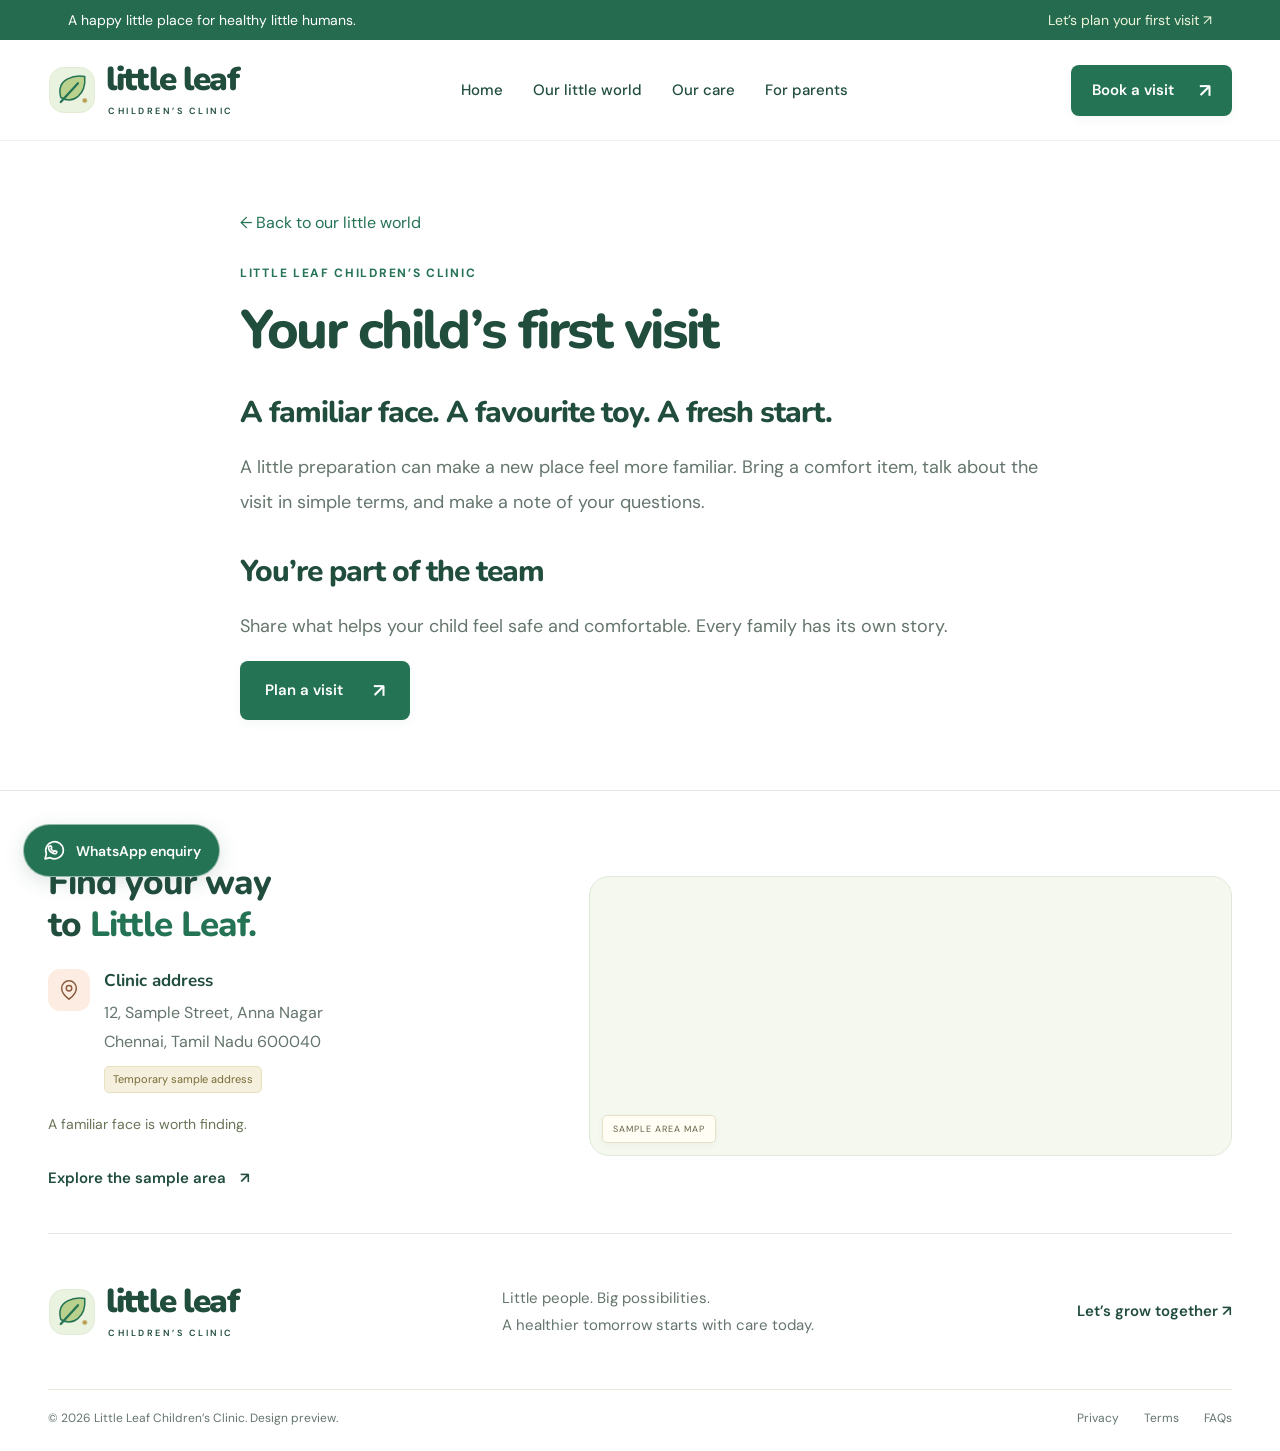
==== commit 56b3e02a: "Connect appointment enquiries to clinic WhatsApp" ====
--- a/blog-detail.html
+++ b/blog-detail.html
@@ -1,5 +1,5 @@
 ﻿<!DOCTYPE html>
-<html lang="en"><head><meta charset="UTF-8"><meta name="viewport" content="width=device-width, initial-scale=1"><title>Your child’s first visit | Little Leaf Children’s Clinic</title><meta name="description" content="A familiar face. A favourite toy. A fresh start."><link rel="preconnect" href="https://fonts.googleapis.com"><link rel="preconnect" href="https://fonts.gstatic.com" crossorigin><link href="https://fonts.googleapis.com/css2?family=Caveat:wght@500;600&family=DM+Sans:wght@400;500;600;700&family=Nunito:wght@600;700;800;900&display=swap" rel="stylesheet"><link rel="stylesheet" href="assets/children.css"><link rel="icon" href="assets/leaf.svg"><script src="assets/children.js" defer></script></head><body><div class="welcome-loader" id="welcome-loader" role="status" aria-label="Welcome to Little Leaf"><div class="loader-content"><div class="loader-heart"><svg viewBox="0 0 64 64" aria-hidden="true"><path d="M32 54S7 39 7 22C7 7 26 5 32 18 38 5 57 7 57 22 57 39 32 54 32 54Z"/></svg><span class="heart-spark">&#10022;</span></div><div class="loader-brand"><span class="loader-leaf" aria-hidden="true"><svg class="logo-mark" viewBox="0 0 64 64" aria-hidden="true" focusable="false"><rect class="logo-tile" x="2" y="2" width="60" height="60" rx="19"/><path class="logo-leaf" pathLength="1" d="M17 42C10 15 38 12 49 14c2 25-16 37-32 28Z"/><path class="logo-stem" pathLength="1" d="m17 48 23-25"/><circle class="logo-spark" cx="49" cy="46" r="3"/></svg></span><span>little leaf</span></div><div class="loader-tagline">A little care. A whole lot of heart.</div><svg class="heartbeat-line" viewBox="0 0 240 48" aria-hidden="true"><path class="ecg-track" d="M0 25H65l9-8 10 17 12-29 14 40 13-28 9 8h108"/><path class="ecg-pulse" d="M0 25H65l9-8 10 17 12-29 14 40 13-28 9 8h108"/></svg><span class="loader-footnote">MAKING ROOM FOR LITTLE SMILES</span></div></div>
+<html lang="en"><head><meta charset="UTF-8"><meta name="viewport" content="width=device-width, initial-scale=1"><title>Your child’s first visit | Little Leaf Children’s Clinic</title><meta name="description" content="A familiar face. A favourite toy. A fresh start."><link rel="preconnect" href="https://fonts.googleapis.com"><link rel="preconnect" href="https://fonts.gstatic.com" crossorigin><link href="https://fonts.googleapis.com/css2?family=Caveat:wght@500;600&family=DM+Sans:wght@400;500;600;700&family=Nunito:wght@600;700;800;900&display=swap" rel="stylesheet"><link rel="stylesheet" href="assets/children.css"><link rel="icon" href="assets/leaf.svg"><script src="assets/clinic-config.js" defer></script><script src="assets/children.js" defer></script></head><body><div class="welcome-loader" id="welcome-loader" role="status" aria-label="Welcome to Little Leaf"><div class="loader-content"><div class="loader-heart"><svg viewBox="0 0 64 64" aria-hidden="true"><path d="M32 54S7 39 7 22C7 7 26 5 32 18 38 5 57 7 57 22 57 39 32 54 32 54Z"/></svg><span class="heart-spark">&#10022;</span></div><div class="loader-brand"><span class="loader-leaf" aria-hidden="true"><svg class="logo-mark" viewBox="0 0 64 64" aria-hidden="true" focusable="false"><rect class="logo-tile" x="2" y="2" width="60" height="60" rx="19"/><path class="logo-leaf" pathLength="1" d="M17 42C10 15 38 12 49 14c2 25-16 37-32 28Z"/><path class="logo-stem" pathLength="1" d="m17 48 23-25"/><circle class="logo-spark" cx="49" cy="46" r="3"/></svg></span><span>little leaf</span></div><div class="loader-tagline">A little care. A whole lot of heart.</div><svg class="heartbeat-line" viewBox="0 0 240 48" aria-hidden="true"><path class="ecg-track" d="M0 25H65l9-8 10 17 12-29 14 40 13-28 9 8h108"/><path class="ecg-pulse" d="M0 25H65l9-8 10 17 12-29 14 40 13-28 9 8h108"/></svg><span class="loader-footnote">MAKING ROOM FOR LITTLE SMILES</span></div></div>
 <div class="announcement"><span>A happy little place for healthy little humans.</span><a href="#appointments">Let’s plan your first visit ↗</a></div>
 <header><div class="container nav-wrap"><a href="index.html" class="brand"><span class="brand-icon" aria-hidden="true"><svg class="logo-mark" viewBox="0 0 64 64" aria-hidden="true" focusable="false"><rect class="logo-tile" x="2" y="2" width="60" height="60" rx="19"/><path class="logo-leaf" pathLength="1" d="M17 42C10 15 38 12 49 14c2 25-16 37-32 28Z"/><path class="logo-stem" pathLength="1" d="m17 48 23-25"/><circle class="logo-spark" cx="49" cy="46" r="3"/></svg></span><span>little leaf<small>CHILDREN’S CLINIC</small></span></a><nav id="navigation" aria-label="Main navigation"><a href="index.html#home">Home</a><a href="index.html#about">Our little world</a><a href="index.html#services">Our care</a><a href="index.html#parents">For parents</a></nav><a class="button nav-cta" href="index.html#appointments">Book a visit <span>↗</span></a><button class="menu-toggle" aria-label="Open navigation" aria-controls="navigation" aria-expanded="false">☰</button></div></header>
-<main class="container detail-main"><a class="back-link" href="index.html">← Back to our little world</a><div class="eyebrow">LITTLE LEAF CHILDREN’S CLINIC</div><h1>Your child’s first visit</h1><h2>A familiar face. A favourite toy. A fresh start.</h2><p>A little preparation can make a new place feel more familiar. Bring a comfort item, talk about the visit in simple terms, and make a note of your questions.</p><h2>You’re part of the team</h2><p>Share what helps your child feel safe and comfortable. Every family has its own story.</p><a class="button" href="index.html#appointments">Plan a visit <span>↗</span></a></main><footer><section class="footer-location container" aria-labelledby="visit-us-title"><div class="location-copy"><span class="eyebrow">COME SAY HELLO</span><h2 id="visit-us-title">Find your way<br>to <span>Little Leaf.</span></h2><div class="address-row"><span class="address-icon" aria-hidden="true"><svg viewBox="0 0 24 24"><path d="M20 10c0 6-8 12-8 12S4 16 4 10a8 8 0 1 1 16 0Z"/><circle cx="12" cy="10" r="3"/></svg></span><div><h3>Clinic address</h3><address data-clinic-address>12, Sample Street, Anna Nagar<br>Chennai, Tamil Nadu 600040</address><span class="address-demo-label">Temporary sample address</span></div></div><p class="location-note">A familiar face is worth finding.</p><a class="text-link map-directions" href="https://www.google.com/maps/search/?api=1&query=Anna%20Nagar%2C%20Chennai%2C%20Tamil%20Nadu" target="_blank" rel="noopener noreferrer">Explore the sample area <span aria-hidden="true">&#8599;</span></a></div><div class="clinic-map" data-clinic-map><iframe title="Sample location map: Anna Nagar, Chennai. This is not a confirmed clinic address." src="https://maps.google.com/maps?q=Anna%20Nagar%2C%20Chennai%2C%20Tamil%20Nadu&z=14&output=embed" loading="lazy" referrerpolicy="no-referrer-when-downgrade" allowfullscreen></iframe><span class="map-demo-label">SAMPLE AREA MAP</span></div></section><div class="container footer-main"><a href="index.html" class="brand"><span class="brand-icon" aria-hidden="true"><svg class="logo-mark" viewBox="0 0 64 64" aria-hidden="true" focusable="false"><rect class="logo-tile" x="2" y="2" width="60" height="60" rx="19"/><path class="logo-leaf" pathLength="1" d="M17 42C10 15 38 12 49 14c2 25-16 37-32 28Z"/><path class="logo-stem" pathLength="1" d="m17 48 23-25"/><circle class="logo-spark" cx="49" cy="46" r="3"/></svg></span><span>little leaf<small>CHILDREN’S CLINIC</small></span></a><p>Little people. Big possibilities.<br>A healthier tomorrow starts with care today.</p><a class="text-link" href="index.html#appointments">Let’s grow together ↗</a></div><div class="container footer-bottom"><span>© <span id="year">2026</span> Little Leaf Children’s Clinic. Design preview.</span><div><a href="privacy.html">Privacy</a><a href="terms.html">Terms</a><a href="faq.html">FAQs</a></div></div></footer></body></html>
+<main class="container detail-main"><a class="back-link" href="index.html">← Back to our little world</a><div class="eyebrow">LITTLE LEAF CHILDREN’S CLINIC</div><h1>Your child’s first visit</h1><h2>A familiar face. A favourite toy. A fresh start.</h2><p>A little preparation can make a new place feel more familiar. Bring a comfort item, talk about the visit in simple terms, and make a note of your questions.</p><h2>You’re part of the team</h2><p>Share what helps your child feel safe and comfortable. Every family has its own story.</p><a class="button" href="index.html#appointments">Plan a visit <span>↗</span></a></main><footer><section class="footer-location container" aria-labelledby="visit-us-title"><div class="location-copy"><span class="eyebrow">COME SAY HELLO</span><h2 id="visit-us-title">Find your way<br>to <span>Little Leaf.</span></h2><div class="address-row"><span class="address-icon" aria-hidden="true"><svg viewBox="0 0 24 24"><path d="M20 10c0 6-8 12-8 12S4 16 4 10a8 8 0 1 1 16 0Z"/><circle cx="12" cy="10" r="3"/></svg></span><div><h3>Clinic address</h3><address data-clinic-address>12, Sample Street, Anna Nagar<br>Chennai, Tamil Nadu 600040</address><span class="address-demo-label">Temporary sample address</span></div></div><p class="location-note">A familiar face is worth finding.</p><a class="text-link map-directions" href="https://www.google.com/maps/search/?api=1&query=Anna%20Nagar%2C%20Chennai%2C%20Tamil%20Nadu" target="_blank" rel="noopener noreferrer">Explore the sample area <span aria-hidden="true">&#8599;</span></a></div><div class="clinic-map" data-clinic-map><iframe title="Sample location map: Anna Nagar, Chennai. This is not a confirmed clinic address." src="https://maps.google.com/maps?q=Anna%20Nagar%2C%20Chennai%2C%20Tamil%20Nadu&z=14&output=embed" loading="lazy" referrerpolicy="no-referrer-when-downgrade" allowfullscreen></iframe><span class="map-demo-label">SAMPLE AREA MAP</span></div></section><div class="container footer-main"><a href="index.html" class="brand"><span class="brand-icon" aria-hidden="true"><svg class="logo-mark" viewBox="0 0 64 64" aria-hidden="true" focusable="false"><rect class="logo-tile" x="2" y="2" width="60" height="60" rx="19"/><path class="logo-leaf" pathLength="1" d="M17 42C10 15 38 12 49 14c2 25-16 37-32 28Z"/><path class="logo-stem" pathLength="1" d="m17 48 23-25"/><circle class="logo-spark" cx="49" cy="46" r="3"/></svg></span><span>little leaf<small>CHILDREN’S CLINIC</small></span></a><p>Little people. Big possibilities.<br>A healthier tomorrow starts with care today.</p><a class="text-link" href="index.html#appointments">Let’s grow together ↗</a></div><div class="container footer-bottom"><span>© <span id="year">2026</span> Little Leaf Children’s Clinic. Design preview.</span><div><a href="privacy.html">Privacy</a><a href="terms.html">Terms</a><a href="faq.html">FAQs</a></div></div></footer><a class="whatsapp-enquiry" data-whatsapp-enquiry href="index.html#appointments" aria-label="Enquire about an appointment on WhatsApp"><svg viewBox="0 0 24 24" aria-hidden="true"><path d="M20.5 11.5a8.5 8.5 0 0 1-12.6 7.4L3 20l1.2-4.6a8.5 8.5 0 1 1 16.3-3.9Z"/><path d="M8.2 7.5c.4-.2 1.2 1.7 1.1 2l-.6.8c.5 1.1 1.5 2.1 2.6 2.6l.8-.6c.3-.2 2.2.6 2.1 1.1-.1 1.5-1.4 2-2.5 1.6-2.8-.9-4.9-3-5.4-5.2-.2-1 .4-2 1.9-2.3Z"/></svg><span>WhatsApp enquiry</span></a></body></html>
--- a/assets/children.css
+++ b/assets/children.css
@@ -52,3 +52,22 @@
 @media(prefers-reduced-motion:no-preference){.site-ready header .logo-leaf,footer .brand.logo-arrived .logo-leaf,.loader-leaf .logo-leaf{animation:leaf-outline 1.15s ease both}.site-ready header .logo-stem,footer .brand.logo-arrived .logo-stem,.loader-leaf .logo-stem{animation:leaf-vein .75s .4s ease both}.site-ready header .logo-spark,footer .brand.logo-arrived .logo-spark,.loader-leaf .logo-spark{animation:leaf-spark .6s .7s ease both}.brand:hover .logo-leaf,.brand:focus-visible .logo-leaf{animation:leaf-outline .85s ease both}.brand:hover .logo-stem,.brand:focus-visible .logo-stem{animation:leaf-vein .6s .2s ease both}.brand:hover .logo-spark,.brand:focus-visible .logo-spark{animation:leaf-spark .5s .4s ease both}}
 @keyframes leaf-outline{0%{stroke-dashoffset:1;fill-opacity:0}55%{fill-opacity:0}100%{stroke-dashoffset:0;fill-opacity:1}}@keyframes leaf-vein{from{stroke-dashoffset:1}to{stroke-dashoffset:0}}@keyframes leaf-spark{0%{opacity:0;transform:scale(0)}70%{opacity:1;transform:scale(1.3)}100%{opacity:1;transform:scale(1)}}
 @media(max-width:1050px){.brand-icon{width:43px;height:43px}}@media(max-width:760px){.brand-icon{width:40px;height:40px}.brand{gap:8px}}@media(prefers-reduced-motion:reduce){.logo-leaf,.logo-stem{stroke-dashoffset:0!important;fill-opacity:1!important}.logo-spark{opacity:1!important;transform:none!important}.brand:hover .logo-mark,.brand:focus-visible .logo-mark{transform:none}}
+/* A toy shelf, with lightweight vector motion and one shared pause control. */
+.playtime-section{padding:38px 0 25px;background:#fffdf7;border-bottom:1px solid #eeeadd;overflow:hidden}.playtime-heading{display:flex;justify-content:space-between;align-items:center;gap:24px}.playtime-heading .eyebrow{font-size:10px;margin-bottom:10px}.playtime-heading h2{font-size:29px;margin:0}.toy-pause{display:inline-flex;align-items:center;gap:8px;border:1px solid #d9dfcd;border-radius:20px;padding:9px 14px;background:#fffefb;color:#526448;font-size:12px;cursor:pointer;flex-shrink:0}.toy-pause:hover{background:#edf4e4}.toy-shelf{display:grid;grid-template-columns:repeat(6,1fr);gap:24px;align-items:end;max-width:1050px;margin:26px auto 0}.toy-slot{height:135px;position:relative;display:grid;place-items:center;padding-bottom:10px}.toy-slot>svg{width:120px;height:120px;position:relative;z-index:1;overflow:visible}.toy-floor{position:absolute;bottom:8px;left:15%;right:15%;height:25px;border-radius:50%;background:#edf1e3}.toy-slot:nth-child(2) .toy-floor,.toy-slot:nth-child(5) .toy-floor{background:#f4eade}.toy-slot:nth-child(3) .toy-floor,.toy-slot:nth-child(6) .toy-floor{background:#eeebf4}.playtime-note{text-align:center;font-size:27px;color:#72905d;margin:15px 0 0}.hero-toy-kite{position:absolute;left:-24px;top:-31px;width:70px;height:100px;z-index:2;pointer-events:none;transform:rotate(-12deg)}.hero-toy-kite>svg{width:100%;height:100%;overflow:visible}.hero-visual:has(.hero-toy-kite)>.flower{display:none}.booking-toys{display:flex;gap:13px;align-items:end;margin-top:22px;height:93px;pointer-events:none}.booking-toys>svg{width:88px;height:88px;overflow:visible}.toy-motion{animation-play-state:paused!important;transform-box:fill-box;transform-origin:center}.train-wheel{transform-origin:center}.teddy-sway{transform-origin:center bottom}.kite-sway{transform-origin:center 70%}.rings-wiggle{transform-origin:center bottom}
+@media(prefers-reduced-motion:no-preference){.teddy-sway{animation:teddy-rock 3.5s ease-in-out infinite}.ball-bounce{animation:play-ball 2.4s ease-in-out infinite}.ball-shadow{animation:play-shadow 2.4s ease-in-out infinite}.train-roll{animation:train-journey 5s ease-in-out infinite}.train-wheel{animation:train-spin 2s linear infinite}.train-puff{animation:train-steam 2s ease-out infinite}.kite-sway{animation:play-kite 4s ease-in-out infinite}.kite-string{animation:kite-tail 4s ease-in-out infinite}.blocks-rock{animation:block-balance 4.2s ease-in-out infinite}.rings-wiggle{animation:ring-balance 3.6s ease-in-out infinite}.site-ready .toy-scene.toy-active .toy-motion{animation-play-state:running!important}.toy-slot:nth-child(2) .toy-motion{animation-delay:-1.2s}.toy-slot:nth-child(4) .toy-motion{animation-delay:-.6s}.toy-slot:nth-child(6) .toy-motion{animation-delay:-2s}}
+@keyframes teddy-rock{0%,100%{transform:rotate(-5deg)}50%{transform:rotate(5deg)}}@keyframes play-ball{0%,100%{transform:translateY(0) rotate(-8deg)}50%{transform:translateY(-17px) rotate(12deg)}}@keyframes play-shadow{0%,100%{transform:scaleX(1);opacity:.8}50%{transform:scaleX(.65);opacity:.35}}@keyframes train-journey{0%,100%{transform:translateX(-9px)}50%{transform:translateX(9px)}}@keyframes train-spin{to{transform:rotate(360deg)}}@keyframes train-steam{0%{opacity:0;transform:translateY(3px) scale(.6)}25%{opacity:.9}100%{opacity:0;transform:translate(-9px,-15px) scale(1.5)}}@keyframes play-kite{0%,100%{transform:translateY(2px) rotate(-7deg)}50%{transform:translateY(-6px) rotate(7deg)}}@keyframes kite-tail{0%,100%{transform:rotate(-4deg)}50%{transform:rotate(5deg)}}@keyframes block-balance{0%,100%{transform:rotate(-3deg) translateY(0)}50%{transform:rotate(3deg) translateY(-3px)}}@keyframes ring-balance{0%,100%{transform:rotate(-4deg)}50%{transform:rotate(4deg)}}
+.motion-paused .toy-motion,.motion-paused .ambient-gradient,.page-hidden .toy-motion{animation-play-state:paused!important}
+@media(max-width:1050px){.toy-shelf{gap:10px}.toy-slot>svg{width:105px;height:105px}.toy-slot{height:120px}}
+@media(max-width:760px){.playtime-section{padding:28px 0 22px}.playtime-heading{align-items:flex-start;gap:14px}.playtime-heading h2{font-size:25px;line-height:1.25}.playtime-heading .eyebrow{font-size:9px;letter-spacing:1px}.toy-pause{font-size:11px;padding:9px 11px;max-width:116px;line-height:1.5}.toy-shelf{grid-template-columns:repeat(3,1fr);row-gap:19px;margin-top:24px}.toy-slot{height:105px}.toy-slot>svg{width:90px;height:90px}.toy-floor{left:7%;right:7%;height:20px}.playtime-note{font-size:24px}.hero-toy-kite{width:56px;height:80px;left:-13px;top:-29px}.booking-toys{height:82px;margin-top:16px}.booking-toys>svg{width:76px;height:76px}}
+@media(prefers-reduced-motion:reduce){.toy-motion{animation:none!important;transform:none!important}.toy-pause{display:none}}
+/* The shared pause state takes precedence over an on-screen scene. */
+.site-ready.motion-paused .toy-scene.toy-active .toy-motion,.site-ready.page-hidden .toy-scene.toy-active .toy-motion{animation-play-state:paused!important}
+/* Reserve real layout space for the photo labels so they cannot cover each other. */
+.hero-visual{padding-bottom:0}.hero-image-details{display:flex;flex-wrap:wrap;align-items:center;justify-content:space-between;gap:16px;margin-top:20px;margin-right:14px;padding:0 2px 5px}.hero-image-details .care-note{position:relative;inset:auto;transform:none;margin:0;padding:15px 18px;flex:0 1 auto;max-width:100%;box-shadow:0 5px 18px #1c50310a}.hero-image-details .visual-label.handwritten{position:relative;inset:auto;transform:none;max-width:100%;font-size:25px;line-height:1.3;margin:0 0 0 auto}.hero .photo-caption{bottom:0;padding:14px 18px;line-height:1.5;background:#214d3da6}.site-ready .hero-image-details .care-note,.site-ready .hero-image-details .visual-label{animation:hero-rise .65s .5s both}
+@media(max-width:1050px){.hero-image-details{gap:15px}.hero-image-details .visual-label.handwritten{font-size:24px}}
+@media(max-width:760px){.hero-image-details{margin-right:0;margin-top:18px;padding:0;gap:17px}.hero-image-details .care-note{padding:14px 17px}.hero-image-details .visual-label.handwritten{font-size:25px;line-height:1.4}.hero .photo-caption{font-size:13px;padding:13px 12px}}
+@media(prefers-reduced-motion:reduce){.site-ready .hero-image-details .care-note,.site-ready .hero-image-details .visual-label{animation:none!important}}
+@media(prefers-reduced-motion:no-preference){.site-ready .hero .hero-image-details .care-note,.site-ready .hero .hero-image-details .visual-label{animation:hero-rise .65s .5s both}}
+.whatsapp-enquiry{position:fixed;left:23px;bottom:23px;z-index:25;display:inline-flex;align-items:center;gap:9px;background:#247354;color:white;border:1px solid #ffffff80;border-radius:28px;padding:13px 18px;box-shadow:0 5px 20px #214d3d26;font-size:14px;font-weight:600;transition:background .2s,transform .2s}.whatsapp-enquiry:hover{background:#1b5b40;transform:translateY(-2px)}.whatsapp-enquiry svg{width:25px;height:25px;fill:none;stroke:currentColor;stroke-width:1.6;stroke-linecap:round;stroke-linejoin:round}.booking-privacy{font-size:12px;margin:12px 0 0;line-height:1.7}#form-status a{text-decoration:underline;font-weight:700;text-underline-offset:3px}
+@media(max-width:760px){.whatsapp-enquiry{left:14px;bottom:15px;padding:11px 14px;font-size:12px;gap:7px}.whatsapp-enquiry svg{width:22px;height:22px}}
+@media(prefers-reduced-motion:reduce){.whatsapp-enquiry:hover{transform:none}}
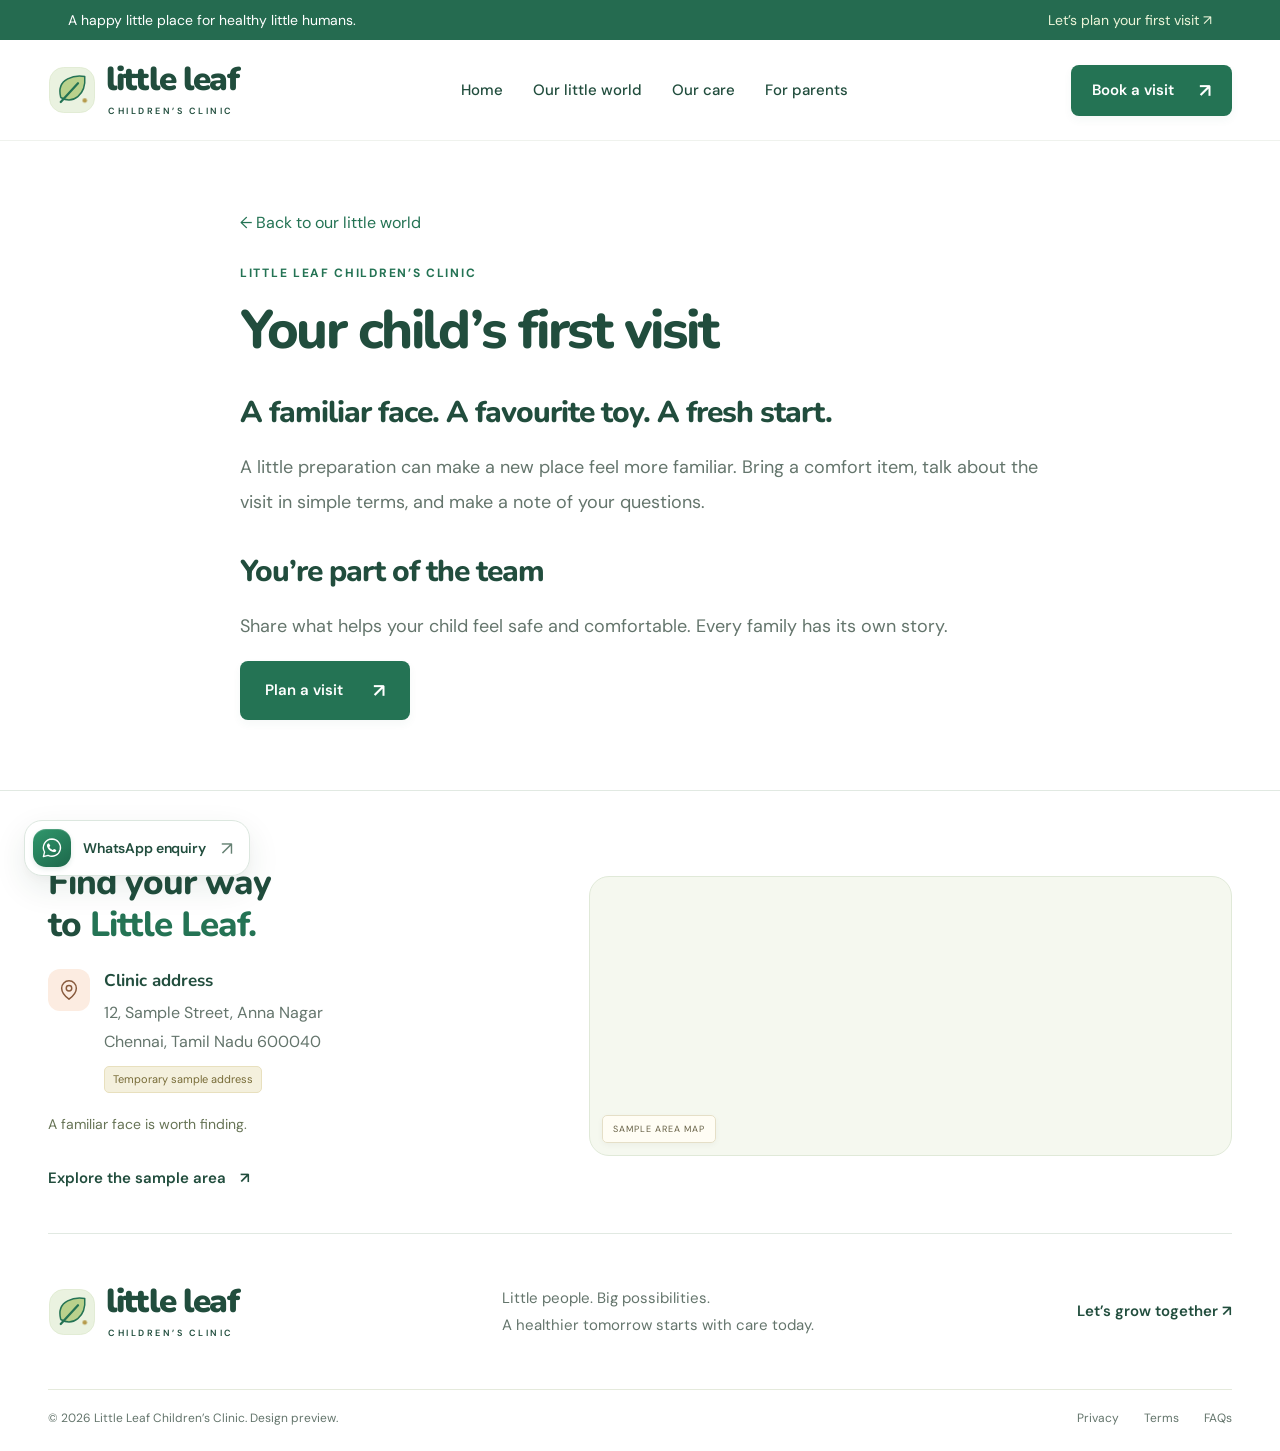
==== commit 8342241f: "Polish WhatsApp icon with crisp vector silhouette and gradient badge" ====
--- a/blog-detail.html
+++ b/blog-detail.html
@@ -2,4 +2,4 @@
 <html lang="en"><head><meta charset="UTF-8"><meta name="viewport" content="width=device-width, initial-scale=1"><title>Your child’s first visit | Little Leaf Children’s Clinic</title><meta name="description" content="A familiar face. A favourite toy. A fresh start."><link rel="preconnect" href="https://fonts.googleapis.com"><link rel="preconnect" href="https://fonts.gstatic.com" crossorigin><link href="https://fonts.googleapis.com/css2?family=Caveat:wght@500;600&family=DM+Sans:wght@400;500;600;700&family=Nunito:wght@600;700;800;900&display=swap" rel="stylesheet"><link rel="stylesheet" href="assets/children.css"><link rel="icon" href="assets/leaf.svg"><script src="assets/clinic-config.js" defer></script><script src="assets/children.js" defer></script></head><body><div class="welcome-loader" id="welcome-loader" role="status" aria-label="Welcome to Little Leaf"><div class="loader-content"><div class="loader-heart"><svg viewBox="0 0 64 64" aria-hidden="true"><path d="M32 54S7 39 7 22C7 7 26 5 32 18 38 5 57 7 57 22 57 39 32 54 32 54Z"/></svg><span class="heart-spark">&#10022;</span></div><div class="loader-brand"><span class="loader-leaf" aria-hidden="true"><svg class="logo-mark" viewBox="0 0 64 64" aria-hidden="true" focusable="false"><rect class="logo-tile" x="2" y="2" width="60" height="60" rx="19"/><path class="logo-leaf" pathLength="1" d="M17 42C10 15 38 12 49 14c2 25-16 37-32 28Z"/><path class="logo-stem" pathLength="1" d="m17 48 23-25"/><circle class="logo-spark" cx="49" cy="46" r="3"/></svg></span><span>little leaf</span></div><div class="loader-tagline">A little care. A whole lot of heart.</div><svg class="heartbeat-line" viewBox="0 0 240 48" aria-hidden="true"><path class="ecg-track" d="M0 25H65l9-8 10 17 12-29 14 40 13-28 9 8h108"/><path class="ecg-pulse" d="M0 25H65l9-8 10 17 12-29 14 40 13-28 9 8h108"/></svg><span class="loader-footnote">MAKING ROOM FOR LITTLE SMILES</span></div></div>
 <div class="announcement"><span>A happy little place for healthy little humans.</span><a href="#appointments">Let’s plan your first visit ↗</a></div>
 <header><div class="container nav-wrap"><a href="index.html" class="brand"><span class="brand-icon" aria-hidden="true"><svg class="logo-mark" viewBox="0 0 64 64" aria-hidden="true" focusable="false"><rect class="logo-tile" x="2" y="2" width="60" height="60" rx="19"/><path class="logo-leaf" pathLength="1" d="M17 42C10 15 38 12 49 14c2 25-16 37-32 28Z"/><path class="logo-stem" pathLength="1" d="m17 48 23-25"/><circle class="logo-spark" cx="49" cy="46" r="3"/></svg></span><span>little leaf<small>CHILDREN’S CLINIC</small></span></a><nav id="navigation" aria-label="Main navigation"><a href="index.html#home">Home</a><a href="index.html#about">Our little world</a><a href="index.html#services">Our care</a><a href="index.html#parents">For parents</a></nav><a class="button nav-cta" href="index.html#appointments">Book a visit <span>↗</span></a><button class="menu-toggle" aria-label="Open navigation" aria-controls="navigation" aria-expanded="false">☰</button></div></header>
-<main class="container detail-main"><a class="back-link" href="index.html">← Back to our little world</a><div class="eyebrow">LITTLE LEAF CHILDREN’S CLINIC</div><h1>Your child’s first visit</h1><h2>A familiar face. A favourite toy. A fresh start.</h2><p>A little preparation can make a new place feel more familiar. Bring a comfort item, talk about the visit in simple terms, and make a note of your questions.</p><h2>You’re part of the team</h2><p>Share what helps your child feel safe and comfortable. Every family has its own story.</p><a class="button" href="index.html#appointments">Plan a visit <span>↗</span></a></main><footer><section class="footer-location container" aria-labelledby="visit-us-title"><div class="location-copy"><span class="eyebrow">COME SAY HELLO</span><h2 id="visit-us-title">Find your way<br>to <span>Little Leaf.</span></h2><div class="address-row"><span class="address-icon" aria-hidden="true"><svg viewBox="0 0 24 24"><path d="M20 10c0 6-8 12-8 12S4 16 4 10a8 8 0 1 1 16 0Z"/><circle cx="12" cy="10" r="3"/></svg></span><div><h3>Clinic address</h3><address data-clinic-address>12, Sample Street, Anna Nagar<br>Chennai, Tamil Nadu 600040</address><span class="address-demo-label">Temporary sample address</span></div></div><p class="location-note">A familiar face is worth finding.</p><a class="text-link map-directions" href="https://www.google.com/maps/search/?api=1&query=Anna%20Nagar%2C%20Chennai%2C%20Tamil%20Nadu" target="_blank" rel="noopener noreferrer">Explore the sample area <span aria-hidden="true">&#8599;</span></a></div><div class="clinic-map" data-clinic-map><iframe title="Sample location map: Anna Nagar, Chennai. This is not a confirmed clinic address." src="https://maps.google.com/maps?q=Anna%20Nagar%2C%20Chennai%2C%20Tamil%20Nadu&z=14&output=embed" loading="lazy" referrerpolicy="no-referrer-when-downgrade" allowfullscreen></iframe><span class="map-demo-label">SAMPLE AREA MAP</span></div></section><div class="container footer-main"><a href="index.html" class="brand"><span class="brand-icon" aria-hidden="true"><svg class="logo-mark" viewBox="0 0 64 64" aria-hidden="true" focusable="false"><rect class="logo-tile" x="2" y="2" width="60" height="60" rx="19"/><path class="logo-leaf" pathLength="1" d="M17 42C10 15 38 12 49 14c2 25-16 37-32 28Z"/><path class="logo-stem" pathLength="1" d="m17 48 23-25"/><circle class="logo-spark" cx="49" cy="46" r="3"/></svg></span><span>little leaf<small>CHILDREN’S CLINIC</small></span></a><p>Little people. Big possibilities.<br>A healthier tomorrow starts with care today.</p><a class="text-link" href="index.html#appointments">Let’s grow together ↗</a></div><div class="container footer-bottom"><span>© <span id="year">2026</span> Little Leaf Children’s Clinic. Design preview.</span><div><a href="privacy.html">Privacy</a><a href="terms.html">Terms</a><a href="faq.html">FAQs</a></div></div></footer><a class="whatsapp-enquiry" data-whatsapp-enquiry href="index.html#appointments" aria-label="Enquire about an appointment on WhatsApp"><svg viewBox="0 0 24 24" aria-hidden="true"><path d="M20.5 11.5a8.5 8.5 0 0 1-12.6 7.4L3 20l1.2-4.6a8.5 8.5 0 1 1 16.3-3.9Z"/><path d="M8.2 7.5c.4-.2 1.2 1.7 1.1 2l-.6.8c.5 1.1 1.5 2.1 2.6 2.6l.8-.6c.3-.2 2.2.6 2.1 1.1-.1 1.5-1.4 2-2.5 1.6-2.8-.9-4.9-3-5.4-5.2-.2-1 .4-2 1.9-2.3Z"/></svg><span>WhatsApp enquiry</span></a></body></html>
+<main class="container detail-main"><a class="back-link" href="index.html">← Back to our little world</a><div class="eyebrow">LITTLE LEAF CHILDREN’S CLINIC</div><h1>Your child’s first visit</h1><h2>A familiar face. A favourite toy. A fresh start.</h2><p>A little preparation can make a new place feel more familiar. Bring a comfort item, talk about the visit in simple terms, and make a note of your questions.</p><h2>You’re part of the team</h2><p>Share what helps your child feel safe and comfortable. Every family has its own story.</p><a class="button" href="index.html#appointments">Plan a visit <span>↗</span></a></main><footer><section class="footer-location container" aria-labelledby="visit-us-title"><div class="location-copy"><span class="eyebrow">COME SAY HELLO</span><h2 id="visit-us-title">Find your way<br>to <span>Little Leaf.</span></h2><div class="address-row"><span class="address-icon" aria-hidden="true"><svg viewBox="0 0 24 24"><path d="M20 10c0 6-8 12-8 12S4 16 4 10a8 8 0 1 1 16 0Z"/><circle cx="12" cy="10" r="3"/></svg></span><div><h3>Clinic address</h3><address data-clinic-address>12, Sample Street, Anna Nagar<br>Chennai, Tamil Nadu 600040</address><span class="address-demo-label">Temporary sample address</span></div></div><p class="location-note">A familiar face is worth finding.</p><a class="text-link map-directions" href="https://www.google.com/maps/search/?api=1&query=Anna%20Nagar%2C%20Chennai%2C%20Tamil%20Nadu" target="_blank" rel="noopener noreferrer">Explore the sample area <span aria-hidden="true">&#8599;</span></a></div><div class="clinic-map" data-clinic-map><iframe title="Sample location map: Anna Nagar, Chennai. This is not a confirmed clinic address." src="https://maps.google.com/maps?q=Anna%20Nagar%2C%20Chennai%2C%20Tamil%20Nadu&z=14&output=embed" loading="lazy" referrerpolicy="no-referrer-when-downgrade" allowfullscreen></iframe><span class="map-demo-label">SAMPLE AREA MAP</span></div></section><div class="container footer-main"><a href="index.html" class="brand"><span class="brand-icon" aria-hidden="true"><svg class="logo-mark" viewBox="0 0 64 64" aria-hidden="true" focusable="false"><rect class="logo-tile" x="2" y="2" width="60" height="60" rx="19"/><path class="logo-leaf" pathLength="1" d="M17 42C10 15 38 12 49 14c2 25-16 37-32 28Z"/><path class="logo-stem" pathLength="1" d="m17 48 23-25"/><circle class="logo-spark" cx="49" cy="46" r="3"/></svg></span><span>little leaf<small>CHILDREN’S CLINIC</small></span></a><p>Little people. Big possibilities.<br>A healthier tomorrow starts with care today.</p><a class="text-link" href="index.html#appointments">Let’s grow together ↗</a></div><div class="container footer-bottom"><span>© <span id="year">2026</span> Little Leaf Children’s Clinic. Design preview.</span><div><a href="privacy.html">Privacy</a><a href="terms.html">Terms</a><a href="faq.html">FAQs</a></div></div></footer><a class="whatsapp-enquiry" data-whatsapp-enquiry href="index.html#appointments" aria-label="Enquire about an appointment on WhatsApp"><svg class="whatsapp-modern-icon" viewBox="0 0 32 32" aria-hidden="true" focusable="false"><path class="wa-bubble" d="M16 4a11.5 11.5 0 0 0-9.9 17.35L4.5 27.5l6.3-1.65A11.5 11.5 0 1 0 16 4Z"/><path class="wa-handset" d="M12.1 9.7c-.3-.7-.6-.7-.9-.7h-.8c-.3 0-.7.1-1 .5-.4.4-1.4 1.4-1.4 3.3s1.4 3.8 1.6 4.1c.2.3 2.8 4.4 6.8 5.9 3.3 1.3 4 .9 4.7.8.7-.1 2.3-.9 2.6-1.8.3-.9.3-1.6.2-1.8-.1-.2-.4-.3-.8-.5l-2.6-1.2c-.3-.1-.6-.2-.8.2l-1.2 1.4c-.2.2-.4.3-.8.1s-1.7-.6-3.2-2c-1.2-1.1-2-2.4-2.2-2.8-.2-.4 0-.6.2-.8l.7-.8c.2-.2.3-.4.4-.6.1-.3.1-.5 0-.7Z"/></svg><span>WhatsApp enquiry</span></a></body></html>
--- a/assets/children.css
+++ b/assets/children.css
@@ -71,3 +71,10 @@
 .whatsapp-enquiry{position:fixed;left:23px;bottom:23px;z-index:25;display:inline-flex;align-items:center;gap:9px;background:#247354;color:white;border:1px solid #ffffff80;border-radius:28px;padding:13px 18px;box-shadow:0 5px 20px #214d3d26;font-size:14px;font-weight:600;transition:background .2s,transform .2s}.whatsapp-enquiry:hover{background:#1b5b40;transform:translateY(-2px)}.whatsapp-enquiry svg{width:25px;height:25px;fill:none;stroke:currentColor;stroke-width:1.6;stroke-linecap:round;stroke-linejoin:round}.booking-privacy{font-size:12px;margin:12px 0 0;line-height:1.7}#form-status a{text-decoration:underline;font-weight:700;text-underline-offset:3px}
 @media(max-width:760px){.whatsapp-enquiry{left:14px;bottom:15px;padding:11px 14px;font-size:12px;gap:7px}.whatsapp-enquiry svg{width:22px;height:22px}}
 @media(prefers-reduced-motion:reduce){.whatsapp-enquiry:hover{transform:none}}
+/* Refined floating enquiry: compact icon badge, softer depth, clear action. */
+.whatsapp-enquiry{left:24px;bottom:24px;gap:12px;padding:8px 17px 8px 8px;min-height:56px;background:#fff;color:#214d3d;border:1px solid #dce7df;border-radius:18px;box-shadow:0 4px 8px #183e2d06,0 12px 32px #183e2d18;font-size:14px;font-weight:600;letter-spacing:-.15px;transition:transform .25s,box-shadow .25s,border-color .25s,background .25s}.whatsapp-enquiry>svg{width:38px;height:38px;flex:none;padding:8px;background:#247354;color:white;border-radius:12px;stroke-width:1.65}.whatsapp-enquiry:after{content:'\2197';font-size:19px;font-weight:400;color:#658173;margin-left:3px;transition:transform .25s}.whatsapp-enquiry:hover{background:#fff;border-color:#a9c8b3;color:#214d3d;transform:translateY(-3px);box-shadow:0 5px 10px #183e2d08,0 17px 35px #183e2d22}.whatsapp-enquiry:hover:after{transform:translate(2px,-2px)}.whatsapp-enquiry:active{transform:translateY(-1px)}.whatsapp-enquiry:focus-visible{outline:3px solid #a9c88b;outline-offset:4px}
+@media(max-width:760px){.whatsapp-enquiry{left:14px;bottom:16px;min-height:50px;gap:9px;padding:7px 12px 7px 7px;border-radius:16px;font-size:12px}.whatsapp-enquiry>svg{width:34px;height:34px;padding:7px;border-radius:10px}.whatsapp-enquiry:after{font-size:17px;margin-left:1px}}
+@media(prefers-reduced-motion:reduce){.whatsapp-enquiry:hover,.whatsapp-enquiry:hover:after,.whatsapp-enquiry:active{transform:none}}
+/* Crisp outlined chat silhouette with a solid, optically balanced handset. */
+.whatsapp-enquiry>.whatsapp-modern-icon{padding:7px;background:linear-gradient(145deg,#30976c,#1d684b);border-radius:13px;box-shadow:inset 0 1px 0 #ffffff29,0 2px 5px #1c694922;stroke:none;overflow:visible;transition:box-shadow .25s,background .25s}.whatsapp-modern-icon .wa-bubble{fill:none;stroke:#fff;stroke-width:1.8;stroke-linecap:round;stroke-linejoin:round}.whatsapp-modern-icon .wa-handset{fill:#fff;stroke:none;transform:translate(3px,3px) scale(.78);transform-origin:0 0}.whatsapp-enquiry:hover>.whatsapp-modern-icon{box-shadow:inset 0 1px 0 #ffffff35,0 3px 8px #1c69492c}
+@media(max-width:760px){.whatsapp-enquiry>.whatsapp-modern-icon{padding:6px;border-radius:11px}}
